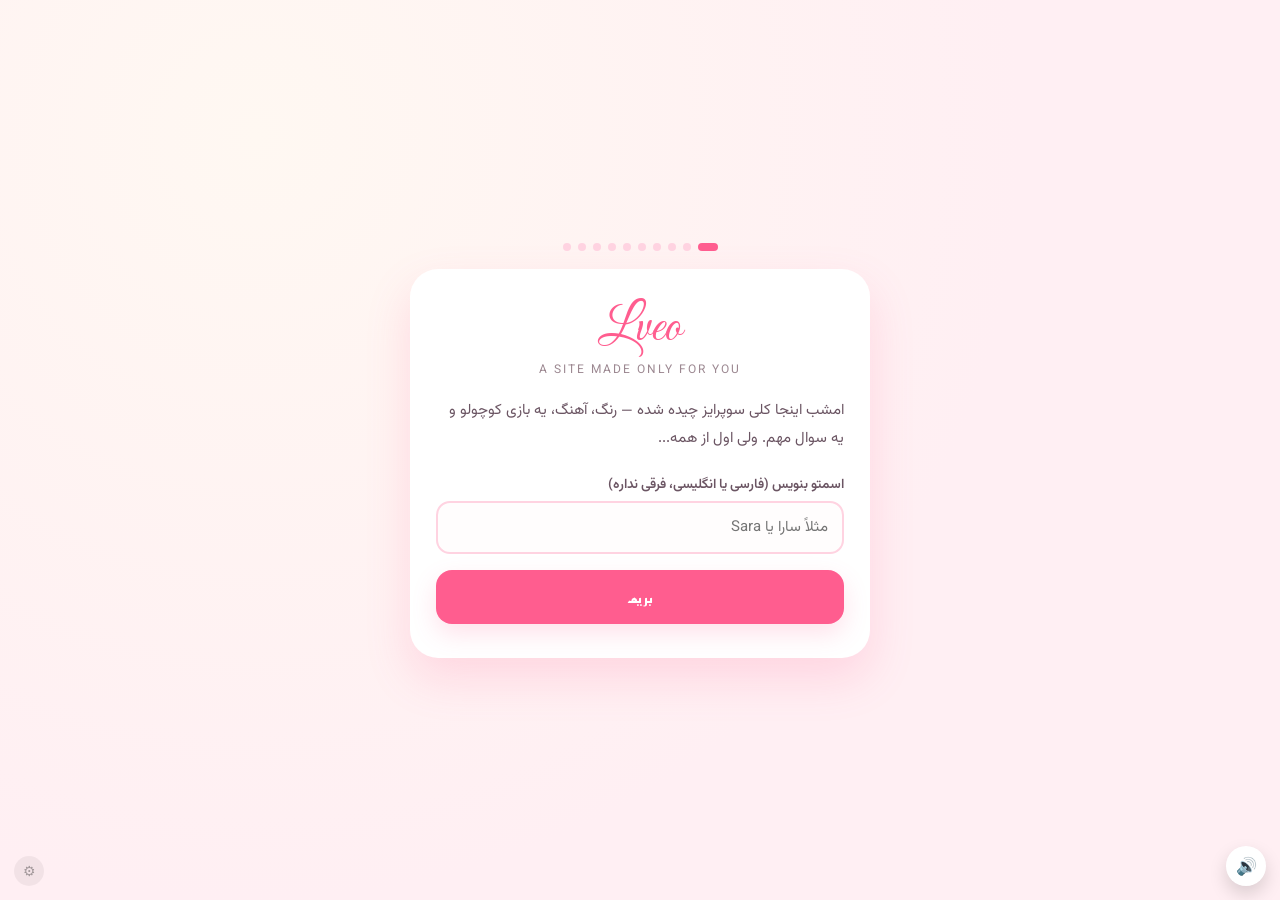
==== index.html @ 877ed207 "init" ====
<!DOCTYPE html>
<html lang="fa" dir="rtl">
<head>
<meta charset="UTF-8">
<meta name="viewport" content="width=device-width, initial-scale=1.0, maximum-scale=1">
<title>Lveo — یه چیزی برات دارم</title>
<link rel="stylesheet" href="fonts/fonts.css">
<link rel="stylesheet" href="css/style.css">
<script src="js/Tone.js" onerror="window.__toneFailed = true"></script>
</head>
<body>

<canvas id="confetti"></canvas>

<div id="app">
  <div class="progress" id="progress">
    <span class="dot active" data-i="0"></span>
    <span class="dot" data-i="1"></span>
    <span class="dot" data-i="2"></span>
    <span class="dot" data-i="3"></span>
    <span class="dot" data-i="4"></span>
    <span class="dot" data-i="5"></span>
    <span class="dot" data-i="6"></span>
    <span class="dot" data-i="7"></span>
    <span class="dot" data-i="8"></span>
    <span class="dot" data-i="9"></span>
  </div>

  <div class="card">

    <!-- Stage 0: intro -->
    <section class="stage active" data-stage="0">
      <div class="logo">Lveo</div>
      <div class="logo-sub">a site made only for you</div>

      <div id="introStep1">
        <p class="sub">امشب اینجا کلی سوپرایز چیده شده — رنگ، آهنگ، یه بازی کوچولو و یه سوال مهم. ولی اول از همه...</p>
        <div class="field">
          <label for="herName">اسمتو بنویس (فارسی یا انگلیسی، فرقی نداره)</label>
          <input type="text" id="herName" placeholder="مثلاً سارا یا Sara">
        </div>
        <button class="btn" id="makeUrlBtn">بریم</button>
      </div>

      <div id="introStep2" class="hidden">
        <p class="sub" id="welcomeLine">خوش اومدی! این سایت فقط مال خودته.</p>
        <p class="joke-line" id="introJoke">یه نکته: این سایت مسئولیتی در قبال ضربان قلب شما نمی‌پذیرد 💓</p>
        <button class="joke-btn" id="jokeBtn" type="button">یه شوخی دیگه بگو</button>
        <button class="btn" onclick="goTo(1)">خب بریم که بریم</button>
      </div>
    </section>

    <!-- Stage 1: color -->
    <section class="stage" data-stage="1">
      <span class="emoji-lead">🎨</span>
      <h1>رنگِ موردعلاقت چیه؟</h1>
      <p class="sub">همین که انتخاب کنی، کل این صفحه می‌شه همون رنگ. بی‌مقدمه.</p>
      <div class="swatches" id="swatches"></div>
      <p class="joke-caption" id="colorJoke"></p>
      <div class="custom-color-row">
        <input type="color" id="customColor" value="#FF5D8F">
        <label for="customColor">یا یه رنگ دیگه انتخاب کن</label>
      </div>
    </section>

    <!-- Stage 2: music -->
    <section class="stage" data-stage="2">
      <span class="emoji-lead">🎧</span>
      <h1>حالا سبک موزیکت چیه؟</h1>
      <p class="sub">یه ملودی کوچولو از همون سبک، همین‌جا واست می‌سازم و پلی می‌کنم.</p>
      <div class="genre-grid" id="genres"></div>
      <div class="now-playing muted" id="nowPlaying">
        <div class="bars"><span></span><span></span><span></span><span></span></div>
        <span id="nowPlayingText">یه سبک انتخاب کن تا پلی بشه</span>
      </div>
      <p class="lyric-box" id="lyricBox"></p>
      <p class="joke-caption" id="genreJoke"></p>
      <button class="btn" onclick="goTo(3)">قشنگ بود، بعدی</button>
    </section>

    <!-- Stage 3: yes/no checkpoint -->
    <section class="stage" data-stage="3">
      <span class="emoji-lead">🤔</span>
      <h1>تا اینجا خوشت اومده؟</h1>
      <p class="sub">فقط با صداقت جواب بده...</p>
      <div class="yn-row">
        <button class="btn yn-yes" id="ynYes">آره 😍</button>
        <button class="yn-no" id="ynNo">نه</button>
      </div>
    </section>

    <!-- Stage 4: confession -->
    <section class="stage" data-stage="4">
      <span class="emoji-lead beat">💌</span>
      <div class="scratch-wrap" id="scratchWrap">
        <div class="confess-lines">
          <p>راستش این سایت بهونه بود.</p>
          <p>می‌خواستم یه‌جوری بهت بگم که از وقتی دیدمت، حواسم پرته —</p>
          <p>دقیقاً به همون اندازه که این صفحه الان رنگ و آهنگِ تو رو گرفته.</p>
          <p>خلاصه‌ش کنم: از تو خوشم اومده. زیاد. 😊</p>
        </div>
        <canvas class="scratch-canvas" id="scratchCanvas"></canvas>
      </div>
      <p class="joke-line">ترسناک نیست، فقط یه اعتراف با ساندترک بود 🎬</p>
      <button class="btn" onclick="tryLeaveConfession()">یه سوپرایز کوچولو قبل از ادامه 🎮</button>
    </section>

    <!-- Stage 5: game choice -->
    <section class="stage" data-stage="5">
      <span class="emoji-lead">🎮</span>
      <h1>یه بازی کوچولو قبل از ادامه</h1>
      <p class="sub">کدومو دوست داری؟</p>
      <button class="btn choice-btn preview-btn" id="btnPickGame1">
        <canvas class="choice-preview" id="previewGame1" width="300" height="70"></canvas>
        <span class="choice-btn-label">دزدین قلب 🗡️ — بازی یک</span>
      </button>
      <button class="btn choice-btn preview-btn" id="btnPickGame2">
        <canvas class="choice-preview" id="previewGame2" width="300" height="70"></canvas>
        <span class="choice-btn-label">شکار قلب 🏹 — بازی دو</span>
      </button>
    </section>

    <!-- Stage 6: mini game 1 (platformer) -->
    <section class="stage" data-stage="6">
      <span class="emoji-lead">🎮</span>
      <h1>برو قلبمو بگیر</h1>
      <p class="sub">با دکمه‌ها حرکت کن، از موانع رد شو، سه‌تا جون داری.</p>
      <div class="game-hearts" id="gameLives">❤️❤️❤️</div>
      <canvas id="gameCanvas" width="600" height="260"></canvas>
      <div class="game-controls">
        <button class="game-btn" id="btnLeft">◀</button>
        <button class="game-btn" id="btnJump">بپر</button>
        <button class="game-btn" id="btnRight">▶</button>
      </div>
      <button class="btn ghost" id="btnSkipGame">بعداً بازی می‌کنم</button>
    </section>

    <!-- Stage 7: mini game 2 (archery) -->
    <section class="stage" data-stage="7">
      <span class="emoji-lead">🏹</span>
      <h1>شکار قلب</h1>
      <p class="sub">بکش عقب، نشونه بگیر، از لای دیوار رد کن بزن به قلب. ۵ تیر داری.</p>
      <div class="game-hearts" id="archeryShots">🏹🏹🏹🏹🏹</div>
      <canvas id="archeryCanvas" width="600" height="260"></canvas>
      <button class="btn ghost" id="btnSkipGame2">بعداً بازی می‌کنم</button>
    </section>

    <!-- Stage 8: date planning -->
    <section class="stage" data-stage="8">
      <span class="emoji-lead">📅</span>
      <h1>بریم یه قرار بذاریم؟</h1>
      <p class="sub">دوست داری کجا باشه، کِی باشه — خودت انتخاب کن، من پایه‌ام.</p>
      <div class="field" id="activityField">
        <label>چی بخوریم؟</label>
        <div class="chip-row" id="activityChips"></div>
      </div>
      <div class="field" id="placeField">
        <label>کجا بریم؟</label>
        <div class="chip-row" id="placeChips"></div>
      </div>
      <div class="field" id="flowerField">
        <label>چه نوع گلی دوست داری؟</label>
        <div class="chip-row" id="flowerChips"></div>
      </div>
      <div class="field" id="dateField">
        <label>تاریخ (شمسی)</label>
        <div class="date-row">
          <select id="dayInput"></select>
          <select id="monthInput"></select>
          <select id="yearInput"></select>
        </div>
      </div>
      <div class="field" id="timeField">
        <label>ساعت (۲۴ ساعته)</label>
        <div class="date-row time-row">
          <select id="hourInput"></select>
          <span class="time-colon">:</span>
          <select id="minuteInput"></select>
        </div>
      </div>
      <div class="field">
        <label for="noteInput">یه چیزی بگو (اختیاری)</label>
        <textarea id="noteInput" placeholder="مثلاً: فقط دیر نکن 😅"></textarea>
      </div>
      <button class="btn" onclick="submitDate()">بفرستش</button>
    </section>

    <!-- Stage 9: done -->
    <section class="stage" data-stage="9">
      <div class="done-emoji beat">🎉</div>
      <h1 class="done-title" id="doneTitle">مبارکه</h1>
      <p class="sub done-sub">قرار رو یادداشت کردم. به‌زودی می‌بینمت 😘</p>
      <p class="countdown" id="countdownDisplay"></p>
      <p class="joke-line" id="finalJoke"></p>

      <div class="social-row">
        <div class="social-item">
          <svg class="social-icon" viewBox="0 0 24 24" fill="none"><path d="M21 4L2.5 11.5l6 2 2 6.5 3-4 4.5 3.5L21 4Z" stroke="#229ED9" stroke-width="1.6" stroke-linejoin="round" fill="#e8f6fc"/></svg>
          <span>تلگرام: <span id="telId"></span></span>
        </div>
        <div class="social-item">
          <svg class="social-icon" viewBox="0 0 24 24" fill="none"><rect x="3" y="3" width="18" height="18" rx="5" stroke="#E1306C" stroke-width="1.6" fill="#fdeaf1"/><circle cx="12" cy="12" r="4" stroke="#E1306C" stroke-width="1.6"/><circle cx="17.2" cy="6.8" r="1.1" fill="#E1306C"/></svg>
          <span>اینستا: <span id="instaId"></span></span>
        </div>
      </div>

      <div id="contactAsk">
        <button class="btn" id="showContactFieldBtn">اگه توام تمایل داری آیدی یا شماره بدی کلیک کن 😅</button>
      </div>
      <div id="contactForm" class="hidden">
        <div class="field">
          <label for="contactInput">آیدی تلگرامت یا شماره‌ت</label>
          <input type="text" id="contactInput" placeholder="مثلاً @username یا 0912...">
        </div>
        <button class="btn" id="sendContactBtn">ارسال</button>
      </div>
    </section>

  </div>
</div>

<button class="admin-gear" id="adminGear" title="">⚙</button>
<button class="mute-btn" id="muteBtn" title="">🔊</button>
<div class="admin-modal hidden" id="pinModal">
  <div class="admin-box pin-box">
    <h2>رمز عبور</h2>
    <p class="empty-note pin-note">۴ رقم رمز رو وارد کن</p>
    <div class="pin-row">
      <input type="tel" inputmode="numeric" maxlength="1" class="pin-digit" id="pin1">
      <input type="tel" inputmode="numeric" maxlength="1" class="pin-digit" id="pin2">
      <input type="tel" inputmode="numeric" maxlength="1" class="pin-digit" id="pin3">
      <input type="tel" inputmode="numeric" maxlength="1" class="pin-digit" id="pin4">
    </div>
    <button class="btn" id="pinSubmitBtn">تایید</button>
    <button class="btn ghost admin-close" id="pinCancelBtn">انصراف</button>
  </div>
</div>
<div class="admin-modal hidden" id="adminModal">
  <div class="admin-box">
    <div class="admin-section-head">
      <h2>جواب‌هایی که ثبت شده</h2>
      <button class="btn-delete-all" id="deleteAllResponsesBtn">حذف همه</button>
    </div>
    <div id="adminList"></div>
    <div class="admin-section-head">
      <h2>آیدی/شماره‌هایی که فرستاده</h2>
      <button class="btn-delete-all" id="deleteAllContactsBtn">حذف همه</button>
    </div>
    <div id="adminContactList"></div>
    <button class="btn admin-close" onclick="closeAdmin()">بستن</button>
  </div>
</div>

<div class="win-overlay hidden" id="winOverlay">
  <div class="win-box">
    <div id="winGraphicSlot"></div>
    <p class="win-text" id="winTextEl">میدونستی الان قلب منو دزدیدی؟ 💘</p>
    <button class="btn" id="winContinueBtn">باشه، ادامه بده</button>
    <div id="winActions" class="hidden">
      <button class="btn" id="winReplayBtn">برو به صفحه‌ی بازی‌ها</button>
      <button class="btn ghost" id="winNextBtn">بریم واسه سوپرایز بعدی</button>
    </div>
  </div>
</div>


<script>
const TEL_ID = "vmozi";
const INSTA_ID = "mahdimoozi";
document.getElementById('telId').textContent = TEL_ID;
document.getElementById('instaId').textContent = INSTA_ID;

/* ---------------- stage navigation ---------------- */
const stages = document.querySelectorAll('.stage');
const dots = document.querySelectorAll('.dot');
let current = 0;

function goTo(n){
  if(current === 5 && n !== 5) stopPreviews();
  if(current === 6 && n !== 6) stopGameLoop();
  if(current === 7 && n !== 7) stopArcheryLoop();
  stages[current].classList.remove('active');
  dots[current].classList.add('done');
  dots[current].classList.remove('active');
  current = n;
  stages[current].classList.add('active');
  dots[current].classList.add('active');
  if(n === 4){ setupScratchCard(); }
  if(n === 5){ startPreviews(); }
  if(n === 6){ ensureGameInit(); resetGame(); startGameLoop(); }
  if(n === 7){ ensureArcheryInit(); resetArchery(); startArcheryLoop(); }
}

/* ---------------- toast ---------------- */
function vibrate(pattern){
  try{ if(navigator.vibrate) navigator.vibrate(pattern); } catch(e){}
}
function markInvalid(fieldId){
  const el = document.getElementById(fieldId);
  if(el) el.classList.add('invalid');
}
function clearInvalid(fieldId){
  const el = document.getElementById(fieldId);
  if(el) el.classList.remove('invalid');
}
function tryLeaveConfession(){
  if(scratchDone || scratchWarned){
    goTo(5);
    return;
  }
  scratchWarned = true;
  vibrate([40]);
  markInvalid('scratchWrap');
  showToast('اون قسمت رو بخراش، مطمئنم پشیمون نمی‌شی 😏');
}

/* ---------------- scratch-to-reveal confession ---------------- */
let scratchDone = false;
let scratchWarned = false;
function setupScratchCard(){
  scratchDone = false;
  scratchWarned = false;
  clearInvalid('scratchWrap');
  const oldCanvas = document.getElementById('scratchCanvas');
  const canvas = oldCanvas.cloneNode(false);
  canvas.id = 'scratchCanvas';
  oldCanvas.parentNode.replaceChild(canvas, oldCanvas);
  canvas.classList.remove('faded');

  const wrap = document.getElementById('scratchWrap');
  const rect = wrap.getBoundingClientRect();
  const dpr = window.devicePixelRatio || 1;
  const w = rect.width, h = rect.height;
  canvas.width = w * dpr;
  canvas.height = h * dpr;
  canvas.style.width = w + 'px';
  canvas.style.height = h + 'px';

  const ctx = canvas.getContext('2d');
  ctx.scale(dpr, dpr);

  const accent = getComputedStyle(document.documentElement).getPropertyValue('--accent').trim() || '#FF5D8F';
  const accent2 = getComputedStyle(document.documentElement).getPropertyValue('--accent2').trim() || '#FFC145';
  const grad = ctx.createLinearGradient(0, 0, w, h);
  grad.addColorStop(0, accent);
  grad.addColorStop(1, accent2);
  ctx.fillStyle = grad;
  ctx.fillRect(0, 0, w, h);

  ctx.globalAlpha = 0.16;
  ctx.font = '18px sans-serif';
  for(let i=0; i<12; i++){
    ctx.fillText('💗', Math.random()*w, Math.random()*h);
  }
  ctx.globalAlpha = 1;

  ctx.fillStyle = '#fff';
  ctx.textAlign = 'center';
  ctx.font = 'bold 15px Vazirmatn, sans-serif';
  ctx.fillText('با انگشتت بکش رو صفحه 👆', w/2, h/2 - 6);
  ctx.font = '13px Vazirmatn, sans-serif';
  ctx.fillText('یه چیزی زیرشه...', w/2, h/2 + 16);

  let drawing = false;
  let moveCount = 0;

  const getPos = (e)=>{
    const r = canvas.getBoundingClientRect();
    const clientX = e.touches ? e.touches[0].clientX : e.clientX;
    const clientY = e.touches ? e.touches[0].clientY : e.clientY;
    return { x: clientX - r.left, y: clientY - r.top };
  };
  const erase = (x, y)=>{
    ctx.globalCompositeOperation = 'destination-out';
    ctx.beginPath();
    ctx.arc(x, y, 22, 0, Math.PI*2);
    ctx.fill();
    ctx.globalCompositeOperation = 'source-over';
  };
  const revealAll = ()=>{
    if(scratchDone) return;
    scratchDone = true;
    clearInvalid('scratchWrap');
    canvas.classList.add('faded');
    vibrate([80,40,80]);
  };
  const checkProgress = ()=>{
    if(scratchDone) return;
    moveCount++;
    if(moveCount % 6 !== 0) return;
    try{
      const data = ctx.getImageData(0, 0, canvas.width, canvas.height).data;
      let cleared = 0, total = 0;
      for(let i=3; i<data.length; i += 4*25){
        total++;
        if(data[i] < 20) cleared++;
      }
      if(total > 0 && cleared/total > 0.4) revealAll();
    } catch(e){}
  };
  const down = (e)=>{ e.preventDefault(); drawing = true; const p = getPos(e); erase(p.x, p.y); checkProgress(); };
  const move = (e)=>{ if(!drawing) return; e.preventDefault(); const p = getPos(e); erase(p.x, p.y); checkProgress(); };
  const up = ()=>{ drawing = false; };

  canvas.addEventListener('mousedown', down);
  canvas.addEventListener('mousemove', move);
  window.addEventListener('mouseup', up);
  canvas.addEventListener('touchstart', down, {passive:false});
  canvas.addEventListener('touchmove', move, {passive:false});
  canvas.addEventListener('touchend', up);
}

function showToast(msg, duration=4200){
  const el = document.createElement('div');
  el.className = 'toast show';
  el.textContent = msg;
  document.body.appendChild(el);
  setTimeout(()=>{
    el.classList.remove('show');
    el.classList.add('hide');
    setTimeout(()=> el.remove(), 450);
  }, duration);
}

/* ---------------- confetti ---------------- */
const canvas = document.getElementById('confetti');
const ctx = canvas.getContext('2d');
function resizeCanvas(){ canvas.width = innerWidth; canvas.height = innerHeight; }
resizeCanvas();
addEventListener('resize', resizeCanvas);

function burstConfetti(hex){
  const particles = [];
  const colors = [hex, '#FFC145', '#ffffff'];
  for(let i=0;i<60;i++){
    particles.push({
      x: innerWidth/2, y: innerHeight*0.35,
      vx: (Math.random()-0.5)*11, vy: Math.random()*-9 - 2,
      size: Math.random()*6+3, color: colors[Math.floor(Math.random()*colors.length)],
      rot: Math.random()*360, vr: (Math.random()-0.5)*10, life: 0
    });
  }
  function frame(){
    ctx.clearRect(0,0,canvas.width,canvas.height);
    let alive = false;
    particles.forEach(p=>{
      p.vy += 0.28; p.x += p.vx; p.y += p.vy; p.rot += p.vr; p.life++;
      if(p.life < 90){
        alive = true;
        ctx.save(); ctx.translate(p.x, p.y); ctx.rotate(p.rot*Math.PI/180);
        ctx.fillStyle = p.color; ctx.fillRect(-p.size/2, -p.size/2, p.size, p.size*0.6);
        ctx.restore();
      }
    });
    if(alive) requestAnimationFrame(frame);
    else ctx.clearRect(0,0,canvas.width,canvas.height);
  }
  frame();
}
function burstHeartConfetti(hex){
  const particles = [];
  const colors = [hex, '#FFC145', '#ffffff', '#FF8FAF'];
  for(let i=0;i<55;i++){
    particles.push({
      x: innerWidth/2, y: innerHeight*0.32,
      vx: (Math.random()-0.5)*10, vy: Math.random()*-9 - 3,
      scale: Math.random()*0.7+0.5, color: colors[Math.floor(Math.random()*colors.length)],
      rot: Math.random()*360, vr: (Math.random()-0.5)*9, life: 0
    });
  }
  function frame(){
    ctx.clearRect(0,0,canvas.width,canvas.height);
    let alive = false;
    particles.forEach(p=>{
      p.vy += 0.26; p.x += p.vx; p.y += p.vy; p.rot += p.vr; p.life++;
      if(p.life < 110){
        alive = true;
        ctx.save();
        ctx.translate(p.x, p.y);
        ctx.rotate(p.rot*Math.PI/180);
        ctx.scale(p.scale, p.scale);
        ctx.fillStyle = p.color;
        ctx.beginPath();
        ctx.moveTo(0, -3);
        ctx.bezierCurveTo(-2, -8, -9, -6, -9, -1);
        ctx.bezierCurveTo(-9, 4, -3, 7, 0, 12);
        ctx.bezierCurveTo(3, 7, 9, 4, 9, -1);
        ctx.bezierCurveTo(9, -6, 2, -8, 0, -3);
        ctx.fill();
        ctx.restore();
      }
    });
    if(alive) requestAnimationFrame(frame);
    else ctx.clearRect(0,0,canvas.width,canvas.height);
  }
  frame();
}

/* ---------------- floating hearts ambiance ---------------- */
const heartEmojis = ['💕','💗','💖','❤️','💘'];
function spawnHeart(){
  const h = document.createElement('span');
  h.className = 'floating-heart';
  h.textContent = heartEmojis[Math.floor(Math.random()*heartEmojis.length)];
  h.style.left = Math.random()*100 + 'vw';
  h.style.setProperty('--drift', (Math.random()*80-40)+'px');
  h.style.fontSize = (14 + Math.random()*16) + 'px';
  const duration = 6 + Math.random()*5;
  h.style.animationDuration = duration + 's';
  document.body.appendChild(h);
  setTimeout(()=> h.remove(), duration*1000 + 200);
}
setInterval(spawnHeart, 900);
for(let i=0;i<3;i++) setTimeout(spawnHeart, i*300);

/* ---------------- name -> personalized welcome ---------------- */
let herName = '';
document.getElementById('makeUrlBtn').addEventListener('click', ()=>{
  const raw = document.getElementById('herName').value.trim();
  const welcomeLine = document.getElementById('welcomeLine');
  if(raw){
    herName = raw;
    welcomeLine.textContent = `خوش اومدی، ${raw}! این سایت فقط مال خودته 💕`;
  } else {
    herName = 'شما';
    welcomeLine.textContent = 'خوش اومدی! این سایت فقط مال خودته 💕';
    showToast('درسته اسمتو نمی‌گی، ولی من که بالاخره اسمتو می‌فهمم 😏');
  }
  document.getElementById('introStep1').classList.add('hidden');
  document.getElementById('introStep2').classList.remove('hidden');
  burstConfetti('#FF5D8F');
});

/* ---------------- jokes ---------------- */
const introJokes = [
  'یه نکته: این سایت مسئولیتی در قبال ضربان قلب شما نمی‌پذیرد 💓',
  'طبق آخرین آمار، ۱۰۰٪ کسایی که تا اینجا اومدن، کنجکاو شدن. خودتم که می‌دونی.',
  'این صفحه از نظر علمی هیچ ربطی به علم نداره، فقط دلش می‌خواست خودشو لوس کنه.',
  'قبل از ادامه: لطفاً موبایلتون رو محکم بگیرید، ممکنه یهو ذوق کنید.',
  'این سایت با عشق، کافئین، و کمی اضطراب ساخته شده.',
  'هشدار: ممکنه بعد از این صفحه یه‌کم بیشتر از قبل بهم فکر کنی.',
  'طراح این سایت قسم خورده که فقط یه‌بار تو عمرش این‌قدر روی یه پروژه وقت گذاشته.',
  'اگه از این سایت خوشت نیاد، رسماً باید رو سلیقه‌ت شک کنم 😄',
  'این صفحه ضدآب نیست، پس لطفاً حین دوش گرفتن باز نکن.',
  'یه اسرار کوچیک: این سایت رو حداقل ۵ بار از اول ساختم تا خوب بشه.'
];
let jokeIdx = 0;
const jokeBtn = document.getElementById('jokeBtn');
const introJokeEl = document.getElementById('introJoke');
if(jokeBtn){
  jokeBtn.addEventListener('click', ()=>{
    jokeIdx = (jokeIdx+1) % introJokes.length;
    introJokeEl.textContent = introJokes[jokeIdx];
  });
}

const colorJokes = {
  '#FF5D8F': 'صورتی؟ حدس می‌زنم فیلم‌های عاشقانه رو با پاپ‌کورن اضافه می‌بینی 🍿',
  '#8E5CF7': 'بنفش انتخاب کردی، یعنی هم رمانتیکی هم یه‌کم مرموز. ترکیب خطرناکیه.',
  '#3EB4E8': 'آبی یعنی آرومی... ظاهراً. من که هنوز مطمئن نیستم.',
  '#38C97E': 'سبز؟ باشه، ولی چراغ سبز نشون دادنت رو جدی می‌گیرم‌ها 😏',
  '#FF9F43': 'نارنجی یعنی پرانرژی. آماده باش، منم همون‌قدر پرانرژی جواب می‌دم.',
  '#FFD93D': 'زرد یعنی شاد. یا یعنی امروز صبح قهوه‌ت رو خوردی. یکی از این دوتا.',
  '#2FBFAE': 'فیروزه‌ای، انتخاب باکلاس. خودمم غافلگیر شدم.',
  '#FF6B6B': 'قرمز؟ رک بگم، منم دقیقاً همین حسو دارم الان.'
};
function showColorJoke(hex){
  const el = document.getElementById('colorJoke');
  el.textContent = colorJokes[hex] || 'رنگ باکلاسی انتخاب کردی، تبریک می‌گم به ذوقت.';
  el.classList.remove('show'); void el.offsetWidth; el.classList.add('show');
}

const genreJokes = {
  pop: 'پاپ؟ حدس می‌زنم تو ماشین بلند بلند می‌خونی، حتی اگه صدات نره رو استریو.',
  rap: 'رپ فارسی. امیدوارم قافیه‌هات به اندازه‌ی دلبریت خفن نباشه، وگرنه شکست می‌خورم.',
  sonati: 'سنتی؟ سلیقه‌ی نابیه. من همینجا کلاه از سرم برمی‌دارم (اگه کلاه داشتم).',
  rock: 'راک؟ باشه ولی این ریتم کوچولو رو با یه گیتار واقعی اشتباه نگیر، هنوز اونجاها نرسیدیم.',
  lofi: 'لوفای یعنی آدم آرومی هستی که گاهی تو فکر فرو می‌ری. دقیقاً مثل الان که داری به من فکر می‌کنی.',
  sad: 'غمگین انتخاب کردی وسط یه صفحه‌ی عاشقونه؟ جسارتته، ولی قبوله.'
};
function showGenreJoke(id){
  const el = document.getElementById('genreJoke');
  el.textContent = genreJokes[id] || 'سلیقه‌ی جالبی داری تو موسیقی.';
  el.classList.remove('show'); void el.offsetWidth; el.classList.add('show');
}

const finalJokes = [
  'اگه دیر کنی، طبق قانون همین سایت باید یه بستنی جبران بدی 🍦',
  'یادت باشه لبخند بزنی، وگرنه الگوریتم دلم بهم می‌ریزه.',
  'این قرار رسمی تو تقویم دلِ من ثبت شد. غیرقابل کنسله (شوخی کردم، زنگ بزن هماهنگ کنیم).',
  'حالا که تا اینجا اومدی، رسماً نمی‌تونی بگی زیادی رومانتیک نبودم.'
];

/* ---------------- yes/no checkpoint ---------------- */
const noGuiltLines = [
  'واقعا خوشت نیومد؟ من کلی زحمت کشیدم واسه تو، دلت میاد؟ 🥺',
  'یه‌بار دیگه فکر کن... واقعاً همینو می‌خوای بگی؟',
  'باشه بابا، ولی بدون این دکمه هر بار یه‌کم کوچیک‌تر می‌شه ها 😅',
  'اوکی، ثبت شد که سنگدلی. ولی بازم می‌پرسم.',
  'یعنی هیچی از این صفحه خوشت نیومد؟ حتی قلب‌های شناور؟',
  'دارم بهت فرصت دوباره می‌دم، جبران کن 😌',
  'جدی؟ حتی اون آهنگی که برات ساختم هم خوشت نیومد؟',
  'باشه ولی یادت باشه این دکمه داره جلوی چشمت آب می‌شه 🫠',
  'حس می‌کنم دارم با یه منتقد حرفه‌ای طرفم 🧐',
  'یکم سخت‌گیری نیست؟ من که از خودم راضی بودم.',
  'اوکی رکورد زدی، هیچ‌کس تا حالا این‌قدر رو دکمه‌ی نه نزده بود.',
  'لطفاً یه چیزی بگو که دلم آروم بگیره 😔',
  'باشه، ولی می‌دونی که آخرش «آره» رو می‌زنی، نه؟ 😏',
  'این دکمه داره از ترس کوچیک می‌شه، رحم کن بهش.'
];
let noLinesBag = [];
function nextNoLine(){
  if(noLinesBag.length === 0) noLinesBag = [...noGuiltLines].sort(()=> Math.random()-0.5);
  return noLinesBag.pop();
}
let noCount = 0;
const ynNoBtn = document.getElementById('ynNo');
const ynYesBtn = document.getElementById('ynYes');
ynNoBtn.addEventListener('click', ()=>{
  noCount++;
  const scale = Math.max(0.35, 1 - noCount*0.13);
  ynNoBtn.style.transform = `scale(${scale})`;
  ynNoBtn.style.padding = `${Math.max(6, 15 - noCount*1.5)}px ${Math.max(8, 22 - noCount*2)}px`;
  ynNoBtn.style.fontSize = `${Math.max(10, 16 - noCount)}px`;
  showToast(nextNoLine());
});
ynYesBtn.addEventListener('click', ()=>{
  vibrate([100]);
  showToast('جونمی جون 😍🎉');
  burstConfetti(getComputedStyle(document.documentElement).getPropertyValue('--accent').trim() || '#FF5D8F');
  setTimeout(()=> goTo(4), 900);
});

/* ---------------- color theming ---------------- */
function hexToHsl(hex){
  let r=parseInt(hex.slice(1,3),16)/255, g=parseInt(hex.slice(3,5),16)/255, b=parseInt(hex.slice(5,7),16)/255;
  const max=Math.max(r,g,b), min=Math.min(r,g,b);
  let h,s,l=(max+min)/2;
  if(max===min){ h=s=0; }
  else{
    const d=max-min;
    s = l>0.5 ? d/(2-max-min) : d/(max+min);
    switch(max){
      case r: h=(g-b)/d+(g<b?6:0); break;
      case g: h=(b-r)/d+2; break;
      case b: h=(r-g)/d+4; break;
    }
    h/=6;
  }
  return [h*360, s*100, l*100];
}
function hsl(h,s,l){ return `hsl(${h} ${s}% ${l}%)`; }

function applyColorTheme(hex){
  const [h,s] = hexToHsl(hex);
  const root = document.documentElement.style;
  root.setProperty('--bg', hsl(h, Math.min(s,70), 93));
  root.setProperty('--bg2', hsl(h, Math.min(s,60), 97));
  root.setProperty('--accent', hsl(h, Math.max(s,55), 58));
  root.setProperty('--accent-soft', hsl(h, Math.min(s,70), 88));
  root.setProperty('--shadow', hsl(h, 70, 60) + '2e');
  root.setProperty('--ring', hsl(h, 70, 60) + '59');
  burstConfetti(hex);
}

const colorOptions = ['#FF5D8F','#8E5CF7','#3EB4E8','#38C97E','#FF9F43','#FFD93D','#2FBFAE','#FF6B6B'];
const swatchWrap = document.getElementById('swatches');
colorOptions.forEach(hex=>{
  const b = document.createElement('button');
  b.className = 'swatch';
  b.style.background = hex;
  b.setAttribute('aria-label', hex);
  b.onclick = ()=>{
    document.querySelectorAll('.swatch').forEach(s=>s.classList.remove('selected'));
    b.classList.add('selected');
    applyColorTheme(hex);
    showColorJoke(hex);
    savedState.color = hex;
    setTimeout(()=>goTo(2), 1400);
  };
  swatchWrap.appendChild(b);
});
document.getElementById('customColor').addEventListener('input', (e)=>{
  applyColorTheme(e.target.value);
  showColorJoke(e.target.value);
  savedState.color = e.target.value;
  setTimeout(()=>goTo(2), 1400);
});

/* ---------------- music generation (with Iranian-flavored scales + shuffle) ---------------- */
const genreMeta = [
  {id:'pop', label:'پاپ'},
  {id:'rap', label:'رپ فارسی'},
  {id:'sonati', label:'سنتی'},
  {id:'rock', label:'راک'},
  {id:'lofi', label:'لوفای / چیل'},
  {id:'sad', label:'غمگین'},
];
const presets = {
  pop: [
    { bpm:120, scale:['D4','Eb4','F4','G4','A4'], pattern:[0,2,3,4,3,2,1,0], caption:'قلبم مثل شهر شلوغه، ولی جاده‌ش فقط سمت تو باز شده' },
    { bpm:128, scale:['C4','D4','Eb4','G4','A4'], pattern:[0,1,3,4,3,1,2,0], caption:'هر روز صبح دلم یه بهونه‌ی جدید واسه فکر کردن به تو پیدا می‌کنه' },
    { bpm:116, scale:['E4','F4','G4','A4','B4'], pattern:[0,2,4,2,3,1,0,2], caption:'اگه قرار بود یه آهنگ باشم، همش درباره‌ی چشمای تو می‌نوشتم' },
  ],
  rap: [
    { bpm:92, scale:['C3','D3','Eb3','F3','G3'], pattern:[0,0,2,0,3,0,2,0], caption:'رپ می‌گم ولی قافیه‌ش عشقه، نه ادعا؛ اسمت افتاده رو زبونم، عادته نه اجبار' },
    { bpm:96, scale:['D3','E3','F3','G3','A3'], pattern:[0,2,0,3,2,0,3,2], caption:'فلوی من تند نیست ولی حرفم رو خطه؛ هرکی بگه بی‌خیالش شو، من رو خطم نیست' },
    { bpm:88, scale:['A2','C3','D3','E3','G3'], pattern:[0,0,3,2,0,3,0,2], caption:'بیت آرومه ولی پیام واضح: از این‌همه آدم، چشمم فقط رو خط توئه' },
  ],
  sonati: [
    { bpm:78, scale:['D4','E4','F4','G4','A4','C5','D5'], pattern:[0,2,4,3,5,3,2,0], caption:'دلم ترانه‌ی سنتی می‌خواد، تا بشینم و از تو بگم مثل قصه‌های قدیم' },
  ],
  rock: [
    { bpm:142, scale:['E3','G3','A3','B3','E4'], pattern:[0,0,2,2,4,3,2,0], caption:'این ریتم تنده، ولی دل من برای دیدنت تندتره' },
  ],
  lofi: [
    { bpm:74, scale:['A3','C4','E4','G4','A4'], pattern:[0,2,1,3,2,4,1,0], caption:'یه شب آروم، یه فنجون چای، و فکر کردن به تو — همینه لوفای زندگیم' },
  ],
  sad: [
    { bpm:58, scale:['A3','C4','D4','E4','G4'], pattern:[0,1,2,1,3,2,1,0], caption:'غمگین نیستم، فقط دلتنگتم، حتی وقتی کنارتم' },
  ],
};
const variantIndex = { pop:0, rap:0, sonati:0, rock:0, lofi:0, sad:0 };

const genreWrap = document.getElementById('genres');
let currentLoop = null;
let toneStarted = false;
let activeGenreId = null;

genreMeta.forEach(g=>{
  const b = document.createElement('button');
  b.className = 'genre-btn';
  b.textContent = g.label;
  b.onclick = async ()=>{
    document.querySelectorAll('.genre-btn').forEach(x=>x.classList.remove('active'));
    b.classList.add('active');
    savedState.genre = g.label;
    activeGenreId = g.id;
    showGenreJoke(g.id);
    await playGenre(g.id, g.label);
  };
  genreWrap.appendChild(b);
});

async function playGenre(id, label, isShuffle){
  const np = document.getElementById('nowPlaying');
  const npText = document.getElementById('nowPlayingText');
  const lyricBox = document.getElementById('lyricBox');
  const variant = presets[id][variantIndex[id]];

  lyricBox.textContent = '« ' + variant.caption + ' »';
  lyricBox.classList.add('show');

  if(window.__toneFailed || typeof Tone === 'undefined'){
    npText.textContent = (isShuffle ? 'باشه، این یکی چطوره؟ ' : '') + `سبک «${label}» انتخاب شد 🎶`;
    np.classList.remove('muted');
    return;
  }
  try{
    if(!toneStarted){ await Tone.start(); toneStarted = true; }
    if(currentLoop){ currentLoop.stop(); currentLoop.dispose(); Tone.Transport.stop(); Tone.Transport.cancel(); }

    Tone.Transport.bpm.value = variant.bpm;
    let synth;
    if(id==='rock'){
      const dist = new Tone.Distortion(0.35).toDestination();
      synth = new Tone.PolySynth(Tone.Synth, { oscillator:{type:'sawtooth'}, envelope:{attack:0.01, decay:0.15, sustain:0.2, release:0.3} }).connect(dist);
    } else if(id==='rap'){
      const filt = new Tone.Filter(900,'lowpass').toDestination();
      synth = new Tone.Synth({ oscillator:{type:'square'}, envelope:{attack:0.005, decay:0.25, sustain:0.05, release:0.2} }).connect(filt);
    } else if(id==='lofi'){
      const chorus = new Tone.Chorus(3, 2.5, 0.4).toDestination().start();
      synth = new Tone.FMSynth({ harmonicity:2, modulationIndex:3, envelope:{attack:0.02, decay:0.3, sustain:0.4, release:0.8} }).connect(chorus);
    } else if(id==='sad'){
      const verb = new Tone.Reverb(2.2).toDestination();
      synth = new Tone.Synth({ oscillator:{type:'sine'}, envelope:{attack:0.05, decay:0.4, sustain:0.3, release:1.2} }).connect(verb);
    } else if(id==='sonati'){
      const verb2 = new Tone.Reverb(1.4).toDestination();
      synth = new Tone.PluckSynth({ attackNoise:0.6, dampening:2800, resonance:0.9 }).connect(verb2);
    } else {
      synth = new Tone.Synth({ oscillator:{type:'triangle'}, envelope:{attack:0.01, decay:0.2, sustain:0.15, release:0.3} }).toDestination();
    }

    let step = 0;
    currentLoop = new Tone.Loop((time)=>{
      const noteIdx = variant.pattern[step % variant.pattern.length];
      const note = variant.scale[noteIdx % variant.scale.length];
      synth.triggerAttackRelease(note, '8n', time);
      step++;
    }, '8n').start(0);

    Tone.Transport.start();
    npText.textContent = (isShuffle ? 'باشه، این یکی چطوره؟ ' : `یه ریتم ${label} برات ساختم... `) + '🎶';
    np.classList.remove('muted');
  } catch(err){
    npText.textContent = `سبک «${label}» انتخاب شد 🎶`;
    np.classList.remove('muted');
  }
}

/* ---------------- mute button (persists across pages) ---------------- */
let musicMuted = false;
document.getElementById('muteBtn').addEventListener('click', ()=>{
  musicMuted = !musicMuted;
  try{ if(typeof Tone !== 'undefined') Tone.Destination.mute = musicMuted; }catch(e){}
  document.getElementById('muteBtn').textContent = musicMuted ? '🔇' : '🔊';
});

/* ---------------- game choice ---------------- */
document.getElementById('btnPickGame1').addEventListener('click', ()=> goTo(6));
document.getElementById('btnPickGame2').addEventListener('click', ()=> goTo(7));

/* ---------------- choice-stage live previews ---------------- */
let previewRAF = null;
function drawPreview1(ctx, w, h, t){
  ctx.clearRect(0,0,w,h);
  const groundY = h*0.78;
  ctx.fillStyle = '#FFB6C9';
  ctx.fillRect(0, groundY, w, h-groundY);
  const cycle = (t % 2200)/2200;
  const obstacleX = w*0.62;
  ctx.fillStyle = '#FF5D5D';
  ctx.beginPath();
  ctx.moveTo(obstacleX-6, groundY); ctx.lineTo(obstacleX, groundY-14); ctx.lineTo(obstacleX+6, groundY);
  ctx.closePath(); ctx.fill();
  const charX = cycle * w;
  let jump = 0;
  if(Math.abs(charX - obstacleX) < 26){
    const local = 1 - Math.abs(charX-obstacleX)/26;
    jump = Math.sin(local*Math.PI) * 20;
  }
  const charY = groundY - 9 - jump;
  ctx.fillStyle = '#FF5D8F';
  ctx.beginPath(); ctx.arc(charX, charY, 6.5, 0, Math.PI*2); ctx.fill();
}
function drawPreview2(ctx, w, h, t){
  ctx.clearRect(0,0,w,h);
  const bowX = w*0.14, bowY = h*0.52;
  const heartX = w*0.82, heartY = h*0.42;
  ctx.strokeStyle = '#FF5D8F'; ctx.lineWidth = 3;
  ctx.beginPath(); ctx.arc(bowX, bowY, 9, -1.3, 1.3); ctx.stroke();
  ctx.fillStyle = '#FF3D68';
  ctx.beginPath(); ctx.arc(heartX-3, heartY, 4, 0, Math.PI*2); ctx.arc(heartX+3, heartY, 4, 0, Math.PI*2); ctx.fill();
  ctx.beginPath(); ctx.moveTo(heartX-7, heartY+2); ctx.lineTo(heartX, heartY+10); ctx.lineTo(heartX+7, heartY+2); ctx.fill();
  const cycle = (t % 1600)/1600;
  if(cycle < 0.85){
    const arrowX = bowX + (cycle/0.85)*(heartX-bowX);
    ctx.strokeStyle = '#5A3825'; ctx.lineWidth = 2;
    ctx.beginPath(); ctx.moveTo(arrowX-8, bowY); ctx.lineTo(arrowX, bowY); ctx.stroke();
  }
}
function startPreviews(){
  const c1 = document.getElementById('previewGame1');
  const c2 = document.getElementById('previewGame2');
  if(!c1 || !c2) return;
  const ctx1 = c1.getContext('2d');
  const ctx2 = c2.getContext('2d');
  function loop(t){
    drawPreview1(ctx1, c1.width, c1.height, t);
    drawPreview2(ctx2, c2.width, c2.height, t);
    previewRAF = requestAnimationFrame(loop);
  }
  previewRAF = requestAnimationFrame(loop);
}
function stopPreviews(){ if(previewRAF) cancelAnimationFrame(previewRAF); previewRAF = null; }

/* ---------------- activity + place chips ---------------- */
const activities = ['پیتزا 🍕','کباب 🍢','فست‌فود 🍔','غذای ایرانی 🍚','سوشی 🍣','دسر و کیک 🍰'];
const chipWrap = document.getElementById('activityChips');
let selectedActivity = null;
activities.forEach(a=>{
  const c = document.createElement('button');
  c.className = 'chip';
  c.textContent = a;
  c.onclick = ()=>{
    document.querySelectorAll('#activityChips .chip').forEach(x=>x.classList.remove('active'));
    c.classList.add('active');
    selectedActivity = a;
    clearInvalid('activityField');
  };
  chipWrap.appendChild(c);
});

const places = ['کافی‌شاپ ☕','پارک 🌳','کنار دریا/رودخونه 🌊','مرکز خرید 🛍️','یه جای دنج و خلوت 🌙','هرجا تو بگی 💫'];
const placeChipWrap = document.getElementById('placeChips');
let selectedPlace = null;
places.forEach(p=>{
  const c = document.createElement('button');
  c.className = 'chip';
  c.textContent = p;
  c.onclick = ()=>{
    document.querySelectorAll('#placeChips .chip').forEach(x=>x.classList.remove('active'));
    c.classList.add('active');
    selectedPlace = p;
    clearInvalid('placeField');
  };
  placeChipWrap.appendChild(c);
});

const flowers = ['رز 🌹','لاله 🌷','آفتابگردون 🌻','یاس 🤍','ارکیده 🌺','داوودی 🌼'];
const flowerChipWrap = document.getElementById('flowerChips');
let selectedFlower = null;
flowers.forEach(f=>{
  const c = document.createElement('button');
  c.className = 'chip';
  c.textContent = f;
  c.onclick = ()=>{
    document.querySelectorAll('#flowerChips .chip').forEach(x=>x.classList.remove('active'));
    c.classList.add('active');
    selectedFlower = f;
    clearInvalid('flowerField');
  };
  flowerChipWrap.appendChild(c);
});

/* ---------------- state + storage ---------------- */
const savedState = { color:null, genre:null };

/* ---------------- Jalali date + 24h time selects ---------------- */
const jalaliMonths = ['فروردین','اردیبهشت','خرداد','تیر','مرداد','شهریور','مهر','آبان','آذر','دی','بهمن','اسفند'];
function populateDateTimeSelects(){
  const daySel = document.getElementById('dayInput');
  const monthSel = document.getElementById('monthInput');
  const yearSel = document.getElementById('yearInput');
  const hourSel = document.getElementById('hourInput');
  const minuteSel = document.getElementById('minuteInput');

  const addPlaceholder = (sel, label)=>{
    const o = document.createElement('option');
    o.value = ''; o.textContent = label; o.disabled = true; o.selected = true;
    sel.appendChild(o);
  };
  addPlaceholder(daySel, 'روز');
  addPlaceholder(monthSel, 'ماه');
  addPlaceholder(yearSel, 'سال');
  addPlaceholder(hourSel, 'ساعت');
  addPlaceholder(minuteSel, 'دقیقه');

  for(let d=1; d<=31; d++){
    const o = document.createElement('option');
    o.value = d; o.textContent = d;
    daySel.appendChild(o);
  }
  jalaliMonths.forEach(m=>{
    const o = document.createElement('option');
    o.value = m; o.textContent = m;
    monthSel.appendChild(o);
  });
  for(let y=1404; y<=1407; y++){
    const o = document.createElement('option');
    o.value = y; o.textContent = y;
    yearSel.appendChild(o);
  }
  for(let h=0; h<24; h++){
    const o = document.createElement('option');
    const v = String(h).padStart(2,'0');
    o.value = v; o.textContent = v;
    hourSel.appendChild(o);
  }
  for(let m=0; m<60; m+=5){
    const o = document.createElement('option');
    const v = String(m).padStart(2,'0');
    o.value = v; o.textContent = v;
    minuteSel.appendChild(o);
  }
}
populateDateTimeSelects();
['dayInput','monthInput','yearInput'].forEach(id=>{
  document.getElementById(id).addEventListener('change', ()=> clearInvalid('dateField'));
});
['hourInput','minuteInput'].forEach(id=>{
  document.getElementById(id).addEventListener('change', ()=> clearInvalid('timeField'));
});

/* ---------------- Jalali -> Gregorian conversion (for countdown) ---------------- */
const JalaliConv = (function(){
  function div(a,b){ return ~~(a/b); }
  function mod(a,b){ return a - ~~(a/b)*b; }
  function jalCal(jy){
    const breaks=[-61,9,38,199,426,686,756,818,1111,1181,1210,1635,2060,2097,2192,2262,2324,2394,2456,3178];
    const bl=breaks.length; let gy=jy+621, leapJ=-14, jp=breaks[0], jm=0, jump=0, n;
    for(let i=1;i<bl;i++){ jm=breaks[i]; jump=jm-jp; if(jy<jm) break; leapJ=leapJ+div(jump,33)*8+div(mod(jump,33),4); jp=jm; }
    n=jy-jp;
    leapJ=leapJ+div(n,33)*8+div(mod(n,33)+3,4);
    if(mod(jump,33)===4 && jump-n===4) leapJ+=1;
    const leapG=div(gy,4)-div((div(gy,100)+1)*3,4)-150;
    const march=20+leapJ-leapG;
    return { gy: gy, march: march };
  }
  function g2d(gy,gm,gd){
    let d = div((gy+div(gm-8,6)+100100)*1461,4) + div(153*mod(gm+9,12)+2,5) + gd - 34840408;
    d = d - div(div(gy+100100+div(gm-8,6),100)*3,4) + 752;
    return d;
  }
  function j2d(jy,jm,jd){
    const r=jalCal(jy);
    return g2d(r.gy,3,r.march) + (jm-1)*31 - div(jm,7)*(jm-7) + jd - 1;
  }
  function d2g(jdn){
    let j=4*jdn+139361631;
    j=j+div(div(4*jdn+183187720,146097)*3,4)*4-3908;
    const i=div(mod(j,1461),4)*5+308;
    const gd=div(mod(i,153),5)+1;
    const gm=mod(div(i,153),12)+1;
    const gy=div(j,1461)-100100+div(8-gm,6);
    return {gy:gy, gm:gm, gd:gd};
  }
  return { toGregorian: function(jy,jm,jd){ return d2g(j2d(jy,jm,jd)); } };
})();

let countdownTimer = null;
function startCountdown(targetDate){
  clearInterval(countdownTimer);
  const el = document.getElementById('countdownDisplay');
  function tick(){
    const now = new Date();
    let diff = targetDate - now;
    if(diff <= 0){
      el.textContent = 'وقتشه! امیدوارم دیگه رسیده باشی 😍';
      clearInterval(countdownTimer);
      return;
    }
    const days = Math.floor(diff/86400000); diff -= days*86400000;
    const hours = Math.floor(diff/3600000); diff -= hours*3600000;
    const minutes = Math.floor(diff/60000); diff -= minutes*60000;
    const seconds = Math.floor(diff/1000);
    el.textContent = `تا دیدنت ${days} روز و ${hours} ساعت و ${minutes} دقیقه و ${seconds} ثانیه مونده ⏳`;
  }
  tick();
  countdownTimer = setInterval(tick, 1000);
}

const SUPABASE_URL = "https://atkigrrrvnhkxfehbsbp.supabase.co";
const SUPABASE_KEY = "eyJhbGciOiJIUzI1NiIsInR5cCI6IkpXVCJ9.eyJpc3MiOiJzdXBhYmFzZSIsInJlZiI6ImF0a2lncnJydm5oa3hmZWhic2JwIiwicm9sZSI6ImFub24iLCJpYXQiOjE3OTA3MTExMjcsImV4cCI6MjEwNjI4NzEyN30.Evwzb58R3792-hr8wA-8tSWtQiRoWmNpxUX0pdB6STA";

async function saveToSupabase(data){
  try{
    const res = await fetch(`${SUPABASE_URL}/rest/v1/date_data`, {
      method: "POST",
      headers: {
        "Content-Type": "application/json",
        "apikey": SUPABASE_KEY,
        "Authorization": `Bearer ${SUPABASE_KEY}`,
        "Prefer": "return=minimal"
      },
      body: JSON.stringify(data)
    });
    if(!res.ok) console.error('supabase error', res.status, await res.text());
    return res.ok;
  } catch(err){
    console.error('supabase request failed', err);
    return false;
  }
}

async function submitDate(){
  if(!selectedActivity){ vibrate([40]); markInvalid('activityField'); showToast('آخه مگه می‌شه با تو باشم و هیچی نخوریم؟ یکی رو انتخاب کن 😋'); return; }
  if(!selectedPlace){ vibrate([40]); markInvalid('placeField'); showToast('بدون اینکه بدونم کجا می‌ریم که نمی‌شه نقشه کشید، یه جا رو انتخاب کن 🗺️'); return; }
  if(!selectedFlower){ vibrate([40]); markInvalid('flowerField'); showToast('مگه آدم دلش میاد واسه تو گل نخره؟ بگو کدوم گلو دوست داری 🌷'); return; }

  const day = document.getElementById('dayInput').value;
  const month = document.getElementById('monthInput').value;
  const year = document.getElementById('yearInput').value;
  const hour = document.getElementById('hourInput').value;
  const minute = document.getElementById('minuteInput').value;
  const note = document.getElementById('noteInput').value;

  if(!day || !month || !year){ vibrate([40]); markInvalid('dateField'); showToast('بدون تاریخ که نمی‌شه منتظرت موند، یه روز رو مشخص کن 📅'); return; }
  if(hour === '' || minute === ''){ vibrate([40]); markInvalid('timeField'); showToast('ساعتشو نگی، از صبح تا شب منتظرت می‌مونم! یه ساعت انتخاب کن ⏰'); return; }

  const date = `${day} ${month} ${year}`;
  const time = `${hour}:${minute}`;

  // ارسال اطلاعات به Supabase (جدول date_data)
  const payload = {
    name: herName || '',
    food: selectedActivity,
    place: selectedPlace,
    flower: selectedFlower,
    date,
    time,
    description: (note == "" || note === null || note === " ") ? "-" : note ,
    social_info: '-'
  };
  const btn = document.querySelector('.stage[data-stage="8"] .btn');
  const btnLabel = btn ? btn.textContent : '';
  if(btn){ btn.disabled = true; btn.textContent = 'بزار ببینم'; }
  const saved = await saveToSupabase(payload);
  if(btn){ btn.disabled = false; btn.textContent = btnLabel; }
  if(!saved){
    vibrate([40]);
    showToast('یه مشکلی پیش اومد و اطلاعات ذخیره نشد، یه بار دیگه امتحان کن 🙏');
    return;
  }

  burstHeartConfetti(getComputedStyle(document.documentElement).getPropertyValue('--accent').trim() || '#FF5D8F');
  vibrate([60]);
  document.getElementById('doneTitle').textContent = (herName && herName !== 'شما') ? `مبارکه، ${herName} خانوم!` : 'مبارکه';
  document.getElementById('finalJoke').textContent = 'اگه دیر کنی، طبق قانون همین سایت باید یه بستنی جبران بدی 🍦';

  try{
    const jm = jalaliMonths.indexOf(month) + 1;
    const g = JalaliConv.toGregorian(parseInt(year), jm, parseInt(day));
    const target = new Date(g.gy, g.gm-1, g.gd, parseInt(hour), parseInt(minute), 0);
    startCountdown(target);
  } catch(e){
    document.getElementById('countdownDisplay').textContent = '';
  }

  goTo(9);
}

/* ---------------- contact (id/phone) opt-in ---------------- */
document.getElementById('showContactFieldBtn').addEventListener('click', ()=>{
  document.getElementById('contactAsk').classList.add('hidden');
  document.getElementById('contactForm').classList.remove('hidden');
});
document.getElementById('sendContactBtn').addEventListener('click', async ()=>{
  const val = document.getElementById('contactInput').value.trim();
  if(!val){ showToast('یه چیزی بنویس دیگه 🙂'); return; }
  const sendBtn = document.getElementById('sendContactBtn');
  sendBtn.disabled = true;
  const saved = await saveToSupabase({
    name: herName || '-',
    food: '-',
    place: '-',
    flower: '-',
    date: '-',
    time: '-',
    description: '-',
    social_info: val
  });
  sendBtn.disabled = false;
  if(!saved){
    vibrate([40]);
    showToast('یه مشکلی پیش اومد و ارسال نشد، یه بار دیگه امتحان کن 🙏');
    return;
  }
  document.getElementById('contactForm').classList.add('hidden');
  showToast('دوست دارم 😍');
});

/* ---------------- admin panel (for you, not her) ---------------- */
let gearClicks = 0, gearTimer = null;
document.getElementById('adminGear').addEventListener('click', ()=>{
  gearClicks++;
  clearTimeout(gearTimer);
  gearTimer = setTimeout(()=>{ gearClicks = 0; }, 1200);
  if(gearClicks >= 3){ gearClicks = 0; openPinModal(); }
});

/* ---------------- 4-digit PIN gate for admin panel ---------------- */
const ADMIN_PIN = '9192';
const pinInputs = [1,2,3,4].map(i => document.getElementById('pin'+i));
function openPinModal(){
  pinInputs.forEach(inp => inp.value = '');
  document.getElementById('pinModal').classList.remove('hidden');
  pinInputs[0].focus();
}
function closePinModal(){ document.getElementById('pinModal').classList.add('hidden'); }
pinInputs.forEach((inp, idx)=>{
  inp.addEventListener('input', ()=>{
    inp.value = inp.value.replace(/[^0-9]/g, '').slice(0,1);
    if(inp.value && idx < pinInputs.length-1) pinInputs[idx+1].focus();
  });
  inp.addEventListener('keydown', (e)=>{
    if(e.key === 'Backspace' && !inp.value && idx > 0) pinInputs[idx-1].focus();
    if(e.key === 'Enter') document.getElementById('pinSubmitBtn').click();
  });
});
document.getElementById('pinSubmitBtn').addEventListener('click', ()=>{
  const entered = pinInputs.map(i => i.value).join('');
  if(entered === ADMIN_PIN){
    closePinModal();
    openAdmin();
  } else {
    pinInputs.forEach(inp=>{
      inp.classList.remove('shake'); void inp.offsetWidth; inp.classList.add('shake');
      inp.value = '';
    });
    pinInputs[0].focus();
  }
});
document.getElementById('pinCancelBtn').addEventListener('click', closePinModal);

async function openAdmin(){
  const modal = document.getElementById('adminModal');
  const list = document.getElementById('adminList');
  const contactList = document.getElementById('adminContactList');
  list.innerHTML = '<p class="empty-note">در حال بارگذاری...</p>';
  contactList.innerHTML = '';
  modal.classList.remove('hidden');
  await renderResponses();
  await renderContacts();
}
async function renderResponses(){
  const list = document.getElementById('adminList');
  try{
    const res = await window.storage.list('confession-response-', true);
    const keys = (res && res.keys) ? res.keys : [];
    if(keys.length === 0){ list.innerHTML = '<p class="empty-note">هنوز جوابی ثبت نشده.</p>'; return; }
    const items = [];
    for(const k of keys){
      try{ const r = await window.storage.get(k, true); if(r && r.value) items.push({key:k, data:JSON.parse(r.value)}); } catch(e){}
    }
    items.sort((a,b)=> new Date(b.data.submittedAt) - new Date(a.data.submittedAt));
    list.innerHTML = items.map(({key, data:it}) => `
      <div class="resp-item">
        <button class="btn-delete-one" onclick="deleteResponse('${key}')" title="حذف">🗑</button>
        <div><b>اسم:</b> ${it.name}</div>
        <div><b>چی بخوریم:</b> ${it.activity}</div>
        <div><b>کجا:</b> ${it.place || '—'}</div>
        <div><b>گل موردعلاقه:</b> ${it.flower || '—'}</div>
        <div><b>تاریخ:</b> ${it.date} — <b>ساعت:</b> ${it.time}</div>
        <div><b>رنگ انتخابی:</b> ${it.color} &nbsp; <b>سبک موزیک:</b> ${it.genre}</div>
        ${it.note ? `<div><b>پیام:</b> ${it.note}</div>` : ''}
      </div>
    `).join('');
  } catch(err){ list.innerHTML = '<p class="empty-note">مشکلی تو خوندن اطلاعات پیش اومد.</p>'; }
}
async function renderContacts(){
  const contactList = document.getElementById('adminContactList');
  try{
    const res2 = await window.storage.list('confession-contact-', true);
    const keys2 = (res2 && res2.keys) ? res2.keys : [];
    if(keys2.length === 0){ contactList.innerHTML = '<p class="empty-note">هنوز چیزی فرستاده نشده.</p>'; return; }
    const items2 = [];
    for(const k of keys2){
      try{ const r = await window.storage.get(k, true); if(r && r.value) items2.push({key:k, data:JSON.parse(r.value)}); } catch(e){}
    }
    items2.sort((a,b)=> new Date(b.data.submittedAt) - new Date(a.data.submittedAt));
    contactList.innerHTML = items2.map(({key, data:it}) => `
      <div class="resp-item">
        <button class="btn-delete-one" onclick="deleteContact('${key}')" title="حذف">🗑</button>
        <div><b>اسم:</b> ${it.name}</div><div><b>آیدی/شماره:</b> ${it.contact}</div>
      </div>
    `).join('');
  } catch(err){ contactList.innerHTML = '<p class="empty-note">مشکلی پیش اومد.</p>'; }
}
async function deleteResponse(key){
  try{ await window.storage.delete(key, true); } catch(e){}
  renderResponses();
}
async function deleteContact(key){
  try{ await window.storage.delete(key, true); } catch(e){}
  renderContacts();
}
async function deleteAllOfPrefix(prefix){
  try{
    const res = await window.storage.list(prefix, true);
    const keys = (res && res.keys) ? res.keys : [];
    for(const k of keys){ try{ await window.storage.delete(k, true); } catch(e){} }
  } catch(e){}
}
document.getElementById('deleteAllResponsesBtn').addEventListener('click', async ()=>{
  if(!confirm('همه‌ی جواب‌های قرار حذف بشن؟')) return;
  await deleteAllOfPrefix('confession-response-');
  renderResponses();
});
document.getElementById('deleteAllContactsBtn').addEventListener('click', async ()=>{
  if(!confirm('همه‌ی آیدی/شماره‌ها حذف بشن؟')) return;
  await deleteAllOfPrefix('confession-contact-');
  renderContacts();
});
function closeAdmin(){ document.getElementById('adminModal').classList.add('hidden'); }

/* ---------------- mini platformer game ---------------- */
const GW = 600, GH = 260;
let gameInited = false;
let gameRAF = null;
let gameRunning = false;
let gState = null;

function initGamePlatforms(){
  return [
    {x:0,    w:260, y:210},
    {x:300,  w:240, y:210},
    {x:580,  w:260, y:195},
    {x:880,  w:260, y:210},
    {x:1180, w:260, y:195},
    {x:1480, w:260, y:210},
    {x:1780, w:480, y:210},
  ];
}
function initGameObstacles(){
  return [
    {x:150,  y:190, w:20, h:20},
    {x:430,  y:190, w:20, h:20},
    {x:700,  y:175, w:20, h:20},
    {x:1000, y:190, w:20, h:20},
    {x:1300, y:175, w:20, h:20},
  ];
}
function updateLivesUI(){
  const lives = Math.max(gState.lives, 0);
  document.getElementById('gameLives').textContent = '❤️'.repeat(lives) + '🖤'.repeat(3-lives);
}
function resetGame(){
  gState = {
    x:30, y:150, vx:0, vy:0, w:26, h:34, onGround:false,
    lives:3, invuln:0, camX:0, frozen:false,
    lastSafeX:30, lastSafeY:150,
    platforms: initGamePlatforms(), obstacles: initGameObstacles(),
    heart: {x:2000, y:178, w:36, h:32, taken:false},
    won:false, keys:{left:false, right:false},
  };
  document.getElementById('btnSkipGame').classList.remove('hidden');
  updateLivesUI();
}
function doJump(){
  if(gState && gState.onGround && !gState.won && !gState.frozen){ gState.vy = -11.5; gState.onGround = false; }
}
function groundYAt(x){
  for(const p of gState.platforms){ if(x >= p.x && x <= p.x+p.w) return p.y; }
  return null;
}
function handleLifeLoss(){
  const s = gState;
  s.lives--; updateLivesUI();
  if(s.lives <= 0){
    s.frozen = true;
    showToast('دوباره تلاش کن، این‌بار محکم‌تر بپر 💪');
    setTimeout(()=>{ resetGame(); }, 900);
  } else {
    s.invuln = 55;
  }
}
const thiefSVG = `<svg class="win-thief" viewBox="0 0 220 220" xmlns="http://www.w3.org/2000/svg">
  <ellipse cx="110" cy="205" rx="70" ry="10" fill="rgba(0,0,0,0.08)"/>
  <path d="M60 130 Q60 90 110 90 Q160 90 160 130 L160 190 Q160 205 145 205 L75 205 Q60 205 60 190 Z" fill="#3B3B5C"/>
  <rect x="72" y="100" width="76" height="18" rx="9" fill="#2A2A45"/>
  <circle cx="110" cy="80" r="34" fill="#F5C99B"/>
  <path d="M76 68 Q76 40 110 40 Q144 40 144 68 L144 76 Q130 60 110 60 Q90 60 76 76 Z" fill="#2A2A45"/>
  <rect x="82" y="70" width="56" height="14" rx="7" fill="#1F1F33"/>
  <circle cx="96" cy="77" r="3.4" fill="#fff"/>
  <circle cx="124" cy="77" r="3.4" fill="#fff"/>
  <path d="M92 100 Q110 110 128 100" stroke="#8a5a2e" stroke-width="2.5" fill="none" stroke-linecap="round"/>
  <g transform="translate(78,118) rotate(-12)">
    <path d="M27 6 C27 -2 17 -6 10 0 C3 -6 -7 -2 -7 6 C-7 16 10 30 10 30 C10 30 27 16 27 6 Z" fill="#FF3D68"/>
  </g>
  <path d="M40 150 Q30 130 55 118" stroke="#3B3B5C" stroke-width="14" fill="none" stroke-linecap="round"/>
  <path d="M180 150 Q190 130 165 118" stroke="#3B3B5C" stroke-width="14" fill="none" stroke-linecap="round"/>
</svg>`;
const pierceHeartSVG = `<svg class="win-thief" viewBox="0 0 200 190" xmlns="http://www.w3.org/2000/svg">
  <path d="M100 165 C45 128 15 95 15 60 C15 32 38 12 62 12 C82 12 96 24 100 40 C104 24 118 12 138 12 C162 12 185 32 185 60 C185 95 155 128 100 165 Z" fill="#FF3D68"/>
  <line x1="10" y1="55" x2="185" y2="90" stroke="#5A3825" stroke-width="7" stroke-linecap="round"/>
  <polygon points="180,84 198,90 180,96" fill="#333"/>
  <polygon points="16,49 2,42 6,58" fill="#E1306C"/>
  <path d="M92 150 q5 14 0 24 q-5 -5 -5 -12 q0 -7 5 -12 Z" fill="#B0002A"/>
  <path d="M112 156 q5 11 0 20 q-5 -5 -5 -9 q0 -6 5 -11 Z" fill="#B0002A"/>
</svg>`;
let lastWonGame = null;
function showWinOverlay(graphicHTML, text, gameKey){
  document.getElementById('winGraphicSlot').innerHTML = graphicHTML;
  document.getElementById('winTextEl').textContent = text;
  document.getElementById('winContinueBtn').classList.remove('hidden');
  document.getElementById('winActions').classList.add('hidden');
  lastWonGame = gameKey;
  document.getElementById('winOverlay').classList.remove('hidden');
}
document.getElementById('winContinueBtn').addEventListener('click', ()=>{
  document.getElementById('winContinueBtn').classList.add('hidden');
  document.getElementById('winActions').classList.remove('hidden');
});
document.getElementById('winReplayBtn').addEventListener('click', ()=>{
  document.getElementById('winOverlay').classList.add('hidden');
  stopGameLoop(); stopArcheryLoop();
  goTo(5);
});
document.getElementById('winNextBtn').addEventListener('click', ()=>{
  document.getElementById('winOverlay').classList.add('hidden');
  stopGameLoop(); stopArcheryLoop();
  goTo(8);
});
function winGame(){
  gState.won = true;
  stopGameLoop();
  vibrate([100,50,100,50,150]);
  burstConfetti('#FF5D8F');
  document.getElementById('btnSkipGame').classList.add('hidden');
  showWinOverlay(thiefSVG, 'میدونستی الان قلب منو دزدیدی؟ 💘', 'game1');
}
function stepGame(){
  const s = gState;
  if(s.won || s.frozen) return;
  const speed = 3.4;
  if(s.keys.left) s.vx = -speed;
  else if(s.keys.right) s.vx = speed;
  else s.vx = 0;

  s.x += s.vx;
  s.vy += 0.5;
  s.y += s.vy;

  const gy = groundYAt(s.x + s.w/2);
  if(gy !== null && s.y + s.h >= gy && s.vy >= 0){
    s.y = gy - s.h; s.vy = 0; s.onGround = true;
    s.lastSafeX = s.x; s.lastSafeY = s.y;
  } else s.onGround = false;

  if(s.y > GH + 60){
    handleLifeLoss();
    if(!gState.frozen){ s.x = s.lastSafeX; s.y = s.lastSafeY; s.vy = 0; }
  }
  if(s.invuln > 0) s.invuln--;

  if(s.invuln === 0 && !s.frozen){
    for(const o of s.obstacles){
      if(o.dead) continue;
      if(s.x < o.x+o.w-4 && s.x+s.w > o.x+4 && s.y < o.y+o.h-4 && s.y+s.h > o.y+4){
        o.dead = true;
        handleLifeLoss();
        if(!s.frozen) s.vy = -6;
        break;
      }
    }
  }
  if(!s.heart.taken){
    const h = s.heart;
    if(s.x < h.x+h.w && s.x+s.w > h.x && s.y < h.y+h.h && s.y+s.h > h.y){ h.taken = true; winGame(); }
  }
  if(s.x < 0) s.x = 0;
  const maxCam = 2260 - GW;
  s.camX = Math.min(Math.max(s.x - GW/2, 0), Math.max(maxCam,0));
}
function drawHeartShape(ctx,x,y,size){
  ctx.save(); ctx.translate(x, y);
  ctx.fillStyle = '#FF3D68';
  ctx.beginPath();
  const w = size, h = size;
  ctx.moveTo(w/2, h*0.3);
  ctx.bezierCurveTo(w/2, 0, 0, 0, 0, h*0.3);
  ctx.bezierCurveTo(0, h*0.6, w/2, h*0.8, w/2, h);
  ctx.bezierCurveTo(w/2, h*0.8, w, h*0.6, w, h*0.3);
  ctx.bezierCurveTo(w, 0, w/2, 0, w/2, h*0.3);
  ctx.fill(); ctx.restore();
}
function drawGirl(ctx, x, y, w, h, blinking){
  if(blinking && Math.floor(Date.now()/80)%2===0) return;
  ctx.save(); ctx.translate(x, y);
  ctx.fillStyle = getComputedStyle(document.documentElement).getPropertyValue('--accent') || '#FF5D8F';
  ctx.beginPath();
  ctx.moveTo(w*0.15, h*0.55); ctx.lineTo(w*0.85, h*0.55); ctx.lineTo(w, h); ctx.lineTo(0, h);
  ctx.closePath(); ctx.fill();
  ctx.fillStyle = '#FFD9B3';
  ctx.beginPath(); ctx.arc(w/2, h*0.28, w*0.36, 0, Math.PI*2); ctx.fill();
  ctx.fillStyle = '#5A3825';
  ctx.beginPath(); ctx.ellipse(w*0.85, h*0.22, w*0.16, w*0.24, 0.4, 0, Math.PI*2); ctx.fill();
  ctx.fillStyle = '#2B1B2F';
  ctx.beginPath(); ctx.arc(w*0.4, h*0.27, 1.6, 0, Math.PI*2); ctx.arc(w*0.62, h*0.27, 1.6, 0, Math.PI*2); ctx.fill();
  ctx.restore();
}
function drawGame(){
  const cv = document.getElementById('gameCanvas');
  const c = cv.getContext('2d');
  const s = gState;
  c.clearRect(0,0,GW,GH);
  const grad = c.createLinearGradient(0,0,0,GH);
  grad.addColorStop(0,'#FFE3EC'); grad.addColorStop(1,'#FFF6F1');
  c.fillStyle = grad; c.fillRect(0,0,GW,GH);

  c.save(); c.translate(-s.camX, 0);
  c.fillStyle = '#FFB6C9';
  s.platforms.forEach(p=>{ c.fillRect(p.x, p.y, p.w, GH-p.y+40); });

  c.fillStyle = '#FF5D5D';
  s.obstacles.forEach(o=>{
    c.beginPath(); c.moveTo(o.x, o.y+o.h); c.lineTo(o.x+o.w/2, o.y); c.lineTo(o.x+o.w, o.y+o.h); c.closePath(); c.fill();
  });

  if(!s.heart.taken) drawHeartShape(c, s.heart.x, s.heart.y, s.heart.w);
  drawGirl(c, s.x, s.y, s.w, s.h, s.invuln>0);
  c.restore();
}
function gameLoop(){ stepGame(); drawGame(); if(gameRunning) gameRAF = requestAnimationFrame(gameLoop); }
function startGameLoop(){ gameRunning = true; if(gameRAF) cancelAnimationFrame(gameRAF); gameLoop(); }
function stopGameLoop(){ gameRunning = false; if(gameRAF) cancelAnimationFrame(gameRAF); gameRAF = null; }

function initGameControls(){
  const left = document.getElementById('btnLeft');
  const right = document.getElementById('btnRight');
  const jump = document.getElementById('btnJump');
  const press = (el, key)=>{
    const down=(e)=>{ e.preventDefault(); gState.keys[key]=true; };
    const up=(e)=>{ e.preventDefault(); gState.keys[key]=false; };
    el.addEventListener('touchstart', down); el.addEventListener('touchend', up);
    el.addEventListener('mousedown', down); el.addEventListener('mouseup', up); el.addEventListener('mouseleave', up);
  };
  press(left,'left'); press(right,'right');
  jump.addEventListener('click', doJump);
  jump.addEventListener('touchstart', (e)=>{ e.preventDefault(); doJump(); });

  window.addEventListener('keydown', (e)=>{
    if(!gState || gState.won) return;
    if(e.key==='ArrowLeft') gState.keys.left = true;
    if(e.key==='ArrowRight') gState.keys.right = true;
    if(e.key===' '||e.key==='ArrowUp') doJump();
  });
  window.addEventListener('keyup', (e)=>{
    if(!gState) return;
    if(e.key==='ArrowLeft') gState.keys.left = false;
    if(e.key==='ArrowRight') gState.keys.right = false;
  });

  document.getElementById('btnSkipGame').addEventListener('click', ()=>{ stopGameLoop(); goTo(8); });
}
function ensureGameInit(){
  if(gameInited) return;
  gameInited = true;
  initGameControls();
  resetGame();
}

/* ---------------- mini game 2: archery (شکار قلب) ---------------- */
const AW = 600, AH = 260;
let archeryInited = false;
let archeryRAF = null;
let archeryRunning = false;
let aState = null;

function resetArchery(){
  aState = {
    bow:{x:55, y:AH/2},
    shotsLeft:5,
    arrows:[],
    wallX:300, wallGapHeight:46, wallGapCenter:AH/2, wallDir:1, wallSpeed:0.55,
    heart:{x:500, y:125, w:34, h:30},
    dragging:false, dragStart:null, dragCurrent:null,
    won:false, frozen:false,
  };
  updateShotsUI();
  document.getElementById('btnSkipGame2').classList.remove('hidden');
}
function updateShotsUI(){
  const n = Math.max(aState.shotsLeft, 0);
  document.getElementById('archeryShots').textContent = '🏹'.repeat(n) + '▫️'.repeat(5-n);
}
function stepArchery(){
  const s = aState;
  if(s.won || s.frozen) return;

  s.wallGapCenter += s.wallDir * s.wallSpeed;
  if(s.wallGapCenter < 50 || s.wallGapCenter > AH-50) s.wallDir *= -1;

  s.arrows = s.arrows.filter(a=>{
    a.vy += 0.28;
    a.x += a.vx; a.y += a.vy;

    if(a.x >= s.wallX-6 && a.x <= s.wallX+6){
      const gapTop = s.wallGapCenter - s.wallGapHeight/2;
      const gapBottom = s.wallGapCenter + s.wallGapHeight/2;
      if(a.y < gapTop || a.y > gapBottom) return false;
    }

    const h = s.heart;
    if(a.x > s.wallX && a.x > h.x-6 && a.x < h.x+h.w+6 && a.y > h.y-6 && a.y < h.y+h.h+6){
      s.won = true;
      winArchery();
      return false;
    }

    if(a.x > AW+20 || a.y > AH+40 || a.y < -60) return false;
    return true;
  });

  if(!s.won && s.shotsLeft <= 0 && s.arrows.length === 0){
    s.frozen = true;
    showToast('دوباره تلاش کن، این‌بار بهتر نشونه بگیر 🎯');
    setTimeout(()=>{ resetArchery(); }, 900);
  }
}
function drawBow(c, x, y, nock){
  const topTip = {x: x+4, y: y-42};
  const botTip = {x: x+4, y: y+42};
  c.lineCap = 'round';
  c.strokeStyle = '#8a5a2e';
  c.lineWidth = 7;
  c.beginPath();
  c.moveTo(topTip.x, topTip.y);
  c.bezierCurveTo(x+30, y-32, x+30, y-8, x+8, y);
  c.stroke();
  c.beginPath();
  c.moveTo(x+8, y);
  c.bezierCurveTo(x+30, y+8, x+30, y+32, botTip.x, botTip.y);
  c.stroke();
  c.fillStyle = '#4a2e1a';
  c.fillRect(x-2, y-13, 11, 26);
  c.strokeStyle = '#d8cfc4';
  c.lineWidth = 1.6;
  c.beginPath();
  c.moveTo(topTip.x, topTip.y);
  c.lineTo(nock ? nock.x : x+4, nock ? nock.y : y);
  c.lineTo(botTip.x, botTip.y);
  c.stroke();
}
function drawArchery(){
  const cv = document.getElementById('archeryCanvas');
  const c = cv.getContext('2d');
  const s = aState;
  c.clearRect(0,0,AW,AH);
  const grad = c.createLinearGradient(0,0,0,AH);
  grad.addColorStop(0,'#FFE3EC'); grad.addColorStop(1,'#FFF6F1');
  c.fillStyle = grad; c.fillRect(0,0,AW,AH);

  c.strokeStyle = '#c9a27a'; c.lineWidth = 2;
  c.beginPath(); c.moveTo(s.heart.x+s.heart.w/2, 0); c.lineTo(s.heart.x+s.heart.w/2, s.heart.y); c.stroke();
  drawHeartShape(c, s.heart.x, s.heart.y, s.heart.w);

  const gapTop = s.wallGapCenter - s.wallGapHeight/2;
  const gapBottom = s.wallGapCenter + s.wallGapHeight/2;
  c.fillStyle = '#C9A7B0';
  c.fillRect(s.wallX-8, 0, 16, gapTop);
  c.fillRect(s.wallX-8, gapBottom, 16, AH-gapBottom);

  const isAiming = s.dragging && s.dragStart && s.dragCurrent &&
    Math.hypot(s.dragCurrent.x-s.dragStart.x, s.dragCurrent.y-s.dragStart.y) > 12;
  drawBow(c, s.bow.x, s.bow.y, isAiming ? s.dragCurrent : null);

  if(isAiming){
    const dx = s.dragCurrent.x - s.dragStart.x;
    const dy = s.dragCurrent.y - s.dragStart.y;
    const dist = Math.hypot(dx,dy);
    const power = Math.min(dist,110)/110;
    let vx = -dx/dist*(5+power*7), vy = -dy/dist*(5+power*7);
    let px = s.bow.x, py = s.bow.y;
    c.fillStyle = '#9a8890';
    for(let i=0;i<18;i++){
      vy += 0.28; px += vx; py += vy;
      if(i%2===0){ c.beginPath(); c.arc(px,py,2.5,0,Math.PI*2); c.fill(); }
      if(px > AW || py > AH) break;
    }
    const ang = Math.atan2(s.bow.y - s.dragCurrent.y, s.bow.x - s.dragCurrent.x);
    const shaftLen = 34;
    c.strokeStyle = '#5A3825'; c.lineWidth = 3;
    c.beginPath();
    c.moveTo(s.dragCurrent.x, s.dragCurrent.y);
    c.lineTo(s.dragCurrent.x + Math.cos(ang)*shaftLen, s.dragCurrent.y + Math.sin(ang)*shaftLen);
    c.stroke();
  }

  c.strokeStyle = '#5A3825'; c.lineWidth = 3;
  s.arrows.forEach(a=>{
    const len = 14;
    const ang = Math.atan2(a.vy, a.vx);
    c.beginPath();
    c.moveTo(a.x - Math.cos(ang)*len, a.y - Math.sin(ang)*len);
    c.lineTo(a.x, a.y);
    c.stroke();
  });
}
function archeryLoop(){ stepArchery(); drawArchery(); if(archeryRunning) archeryRAF = requestAnimationFrame(archeryLoop); }
function startArcheryLoop(){ archeryRunning = true; if(archeryRAF) cancelAnimationFrame(archeryRAF); archeryLoop(); }
function stopArcheryLoop(){ archeryRunning = false; if(archeryRAF) cancelAnimationFrame(archeryRAF); archeryRAF = null; }
function winArchery(){
  stopArcheryLoop();
  vibrate([100,50,100,50,150]);
  burstConfetti('#FF3D68');
  document.getElementById('btnSkipGame2').classList.add('hidden');
  showWinOverlay(pierceHeartSVG, 'با یه تیر و کمون، دقیقاً زدی وسط قلبم 🏹💘', 'game2');
}
function initArcheryControls(){
  const cv = document.getElementById('archeryCanvas');
  const getPos = (e)=>{
    const rect = cv.getBoundingClientRect();
    const clientX = e.touches ? e.touches[0].clientX : e.clientX;
    const clientY = e.touches ? e.touches[0].clientY : e.clientY;
    return { x:(clientX-rect.left)*(AW/rect.width), y:(clientY-rect.top)*(AH/rect.height) };
  };
  const start = (e)=>{
    if(!aState || aState.won || aState.frozen || aState.shotsLeft<=0) return;
    e.preventDefault();
    aState.dragging = true;
    aState.dragStart = getPos(e);
    aState.dragCurrent = aState.dragStart;
  };
  const move = (e)=>{
    if(!aState || !aState.dragging) return;
    e.preventDefault();
    aState.dragCurrent = getPos(e);
  };
  const end = (e)=>{
    if(!aState || !aState.dragging) return;
    aState.dragging = false;
    const dx = aState.dragCurrent.x - aState.dragStart.x;
    const dy = aState.dragCurrent.y - aState.dragStart.y;
    const dist = Math.hypot(dx,dy);
    if(dist < 12) return;
    const power = Math.min(dist,110)/110;
    const vx = -dx/dist*(5+power*7), vy = -dy/dist*(5+power*7);
    aState.arrows.push({x:aState.bow.x, y:aState.bow.y, vx, vy});
    aState.shotsLeft--;
    updateShotsUI();
  };
  cv.addEventListener('mousedown', start);
  cv.addEventListener('mousemove', move);
  window.addEventListener('mouseup', end);
  cv.addEventListener('touchstart', start, {passive:false});
  cv.addEventListener('touchmove', move, {passive:false});
  cv.addEventListener('touchend', end);
  document.getElementById('btnSkipGame2').addEventListener('click', ()=>{ stopArcheryLoop(); goTo(8); });
}
function ensureArcheryInit(){
  if(archeryInited) return;
  archeryInited = true;
  initArcheryControls();
  resetArchery();
}
</script>
</body>
</html>
---- fonts/fonts.css ----
@font-face {
  font-family: 'Great Vibes';
  font-style: normal;
  font-weight: 400;
  font-display: swap;
  src: url(GreatVibes-400-cyrillic-ext.woff2) format('woff2');
  unicode-range: U+0460-052F, U+1C80-1C8A, U+20B4, U+2DE0-2DFF, U+A640-A69F, U+FE2E-FE2F;
}
@font-face {
  font-family: 'Great Vibes';
  font-style: normal;
  font-weight: 400;
  font-display: swap;
  src: url(GreatVibes-400-cyrillic.woff2) format('woff2');
  unicode-range: U+0301, U+0400-045F, U+0490-0491, U+04B0-04B1, U+2116;
}
@font-face {
  font-family: 'Great Vibes';
  font-style: normal;
  font-weight: 400;
  font-display: swap;
  src: url(GreatVibes-400-greek-ext.woff2) format('woff2');
  unicode-range: U+1F00-1FFF;
}
@font-face {
  font-family: 'Great Vibes';
  font-style: normal;
  font-weight: 400;
  font-display: swap;
  src: url(GreatVibes-400-vietnamese.woff2) format('woff2');
  unicode-range: U+0102-0103, U+0110-0111, U+0128-0129, U+0168-0169, U+01A0-01A1, U+01AF-01B0, U+0300-0301, U+0303-0304, U+0308-0309, U+0323, U+0329, U+1EA0-1EF9, U+20AB;
}
@font-face {
  font-family: 'Great Vibes';
  font-style: normal;
  font-weight: 400;
  font-display: swap;
  src: url(GreatVibes-400-latin-ext.woff2) format('woff2');
  unicode-range: U+0100-02BA, U+02BD-02C5, U+02C7-02CC, U+02CE-02D7, U+02DD-02FF, U+0304, U+0308, U+0329, U+1D00-1DBF, U+1E00-1E9F, U+1EF2-1EFF, U+2020, U+20A0-20AB, U+20AD-20C0, U+2113, U+2C60-2C7F, U+A720-A7FF;
}
@font-face {
  font-family: 'Great Vibes';
  font-style: normal;
  font-weight: 400;
  font-display: swap;
  src: url(GreatVibes-400-latin.woff2) format('woff2');
  unicode-range: U+0000-00FF, U+0131, U+0152-0153, U+02BB-02BC, U+02C6, U+02DA, U+02DC, U+0304, U+0308, U+0329, U+2000-206F, U+20AC, U+2122, U+2191, U+2193, U+2212, U+2215, U+FEFF, U+FFFD;
}
@font-face {
  font-family: 'Lalezar';
  font-style: normal;
  font-weight: 400;
  font-display: swap;
  src: url(Lalezar-400-arabic.woff2) format('woff2');
  unicode-range: U+0600-06FF, U+0750-077F, U+0870-088E, U+0890-0891, U+0897-08E1, U+08E3-08FF, U+200C-200E, U+2010-2011, U+204F, U+2E41, U+FB50-FDFF, U+FE70-FE74, U+FE76-FEFC, U+102E0-102FB, U+10E60-10E7E, U+10EC2-10EC4, U+10EFC-10EFF, U+1EE00-1EE03, U+1EE05-1EE1F, U+1EE21-1EE22, U+1EE24, U+1EE27, U+1EE29-1EE32, U+1EE34-1EE37, U+1EE39, U+1EE3B, U+1EE42, U+1EE47, U+1EE49, U+1EE4B, U+1EE4D-1EE4F, U+1EE51-1EE52, U+1EE54, U+1EE57, U+1EE59, U+1EE5B, U+1EE5D, U+1EE5F, U+1EE61-1EE62, U+1EE64, U+1EE67-1EE6A, U+1EE6C-1EE72, U+1EE74-1EE77, U+1EE79-1EE7C, U+1EE7E, U+1EE80-1EE89, U+1EE8B-1EE9B, U+1EEA1-1EEA3, U+1EEA5-1EEA9, U+1EEAB-1EEBB, U+1EEF0-1EEF1;
}
@font-face {
  font-family: 'Lalezar';
  font-style: normal;
  font-weight: 400;
  font-display: swap;
  src: url(Lalezar-400-vietnamese.woff2) format('woff2');
  unicode-range: U+0102-0103, U+0110-0111, U+0128-0129, U+0168-0169, U+01A0-01A1, U+01AF-01B0, U+0300-0301, U+0303-0304, U+0308-0309, U+0323, U+0329, U+1EA0-1EF9, U+20AB;
}
@font-face {
  font-family: 'Lalezar';
  font-style: normal;
  font-weight: 400;
  font-display: swap;
  src: url(Lalezar-400-latin-ext.woff2) format('woff2');
  unicode-range: U+0100-02BA, U+02BD-02C5, U+02C7-02CC, U+02CE-02D7, U+02DD-02FF, U+0304, U+0308, U+0329, U+1D00-1DBF, U+1E00-1E9F, U+1EF2-1EFF, U+2020, U+20A0-20AB, U+20AD-20C0, U+2113, U+2C60-2C7F, U+A720-A7FF;
}
@font-face {
  font-family: 'Lalezar';
  font-style: normal;
  font-weight: 400;
  font-display: swap;
  src: url(Lalezar-400-latin.woff2) format('woff2');
  unicode-range: U+0000-00FF, U+0131, U+0152-0153, U+02BB-02BC, U+02C6, U+02DA, U+02DC, U+0304, U+0308, U+0329, U+2000-206F, U+20AC, U+2122, U+2191, U+2193, U+2212, U+2215, U+FEFF, U+FFFD;
}
@font-face {
  font-family: 'Reem Kufi';
  font-style: normal;
  font-weight: 400;
  font-display: swap;
  src: url(ReemKufi-400-arabic.woff2) format('woff2');
  unicode-range: U+0600-06FF, U+0750-077F, U+0870-088E, U+0890-0891, U+0897-08E1, U+08E3-08FF, U+200C-200E, U+2010-2011, U+204F, U+2E41, U+FB50-FDFF, U+FE70-FE74, U+FE76-FEFC, U+102E0-102FB, U+10E60-10E7E, U+10EC2-10EC4, U+10EFC-10EFF, U+1EE00-1EE03, U+1EE05-1EE1F, U+1EE21-1EE22, U+1EE24, U+1EE27, U+1EE29-1EE32, U+1EE34-1EE37, U+1EE39, U+1EE3B, U+1EE42, U+1EE47, U+1EE49, U+1EE4B, U+1EE4D-1EE4F, U+1EE51-1EE52, U+1EE54, U+1EE57, U+1EE59, U+1EE5B, U+1EE5D, U+1EE5F, U+1EE61-1EE62, U+1EE64, U+1EE67-1EE6A, U+1EE6C-1EE72, U+1EE74-1EE77, U+1EE79-1EE7C, U+1EE7E, U+1EE80-1EE89, U+1EE8B-1EE9B, U+1EEA1-1EEA3, U+1EEA5-1EEA9, U+1EEAB-1EEBB, U+1EEF0-1EEF1;
}
@font-face {
  font-family: 'Reem Kufi';
  font-style: normal;
  font-weight: 400;
  font-display: swap;
  src: url(ReemKufi-400-vietnamese.woff2) format('woff2');
  unicode-range: U+0102-0103, U+0110-0111, U+0128-0129, U+0168-0169, U+01A0-01A1, U+01AF-01B0, U+0300-0301, U+0303-0304, U+0308-0309, U+0323, U+0329, U+1EA0-1EF9, U+20AB;
}
@font-face {
  font-family: 'Reem Kufi';
  font-style: normal;
  font-weight: 400;
  font-display: swap;
  src: url(ReemKufi-400-latin-ext.woff2) format('woff2');
  unicode-range: U+0100-02BA, U+02BD-02C5, U+02C7-02CC, U+02CE-02D7, U+02DD-02FF, U+0304, U+0308, U+0329, U+1D00-1DBF, U+1E00-1E9F, U+1EF2-1EFF, U+2020, U+20A0-20AB, U+20AD-20C0, U+2113, U+2C60-2C7F, U+A720-A7FF;
}
@font-face {
  font-family: 'Reem Kufi';
  font-style: normal;
  font-weight: 400;
  font-display: swap;
  src: url(ReemKufi-400-latin.woff2) format('woff2');
  unicode-range: U+0000-00FF, U+0131, U+0152-0153, U+02BB-02BC, U+02C6, U+02DA, U+02DC, U+0304, U+0308, U+0329, U+2000-206F, U+20AC, U+2122, U+2191, U+2193, U+2212, U+2215, U+FEFF, U+FFFD;
}
@font-face {
  font-family: 'Reem Kufi';
  font-style: normal;
  font-weight: 500;
  font-display: swap;
  src: url(ReemKufi-500-arabic.woff2) format('woff2');
  unicode-range: U+0600-06FF, U+0750-077F, U+0870-088E, U+0890-0891, U+0897-08E1, U+08E3-08FF, U+200C-200E, U+2010-2011, U+204F, U+2E41, U+FB50-FDFF, U+FE70-FE74, U+FE76-FEFC, U+102E0-102FB, U+10E60-10E7E, U+10EC2-10EC4, U+10EFC-10EFF, U+1EE00-1EE03, U+1EE05-1EE1F, U+1EE21-1EE22, U+1EE24, U+1EE27, U+1EE29-1EE32, U+1EE34-1EE37, U+1EE39, U+1EE3B, U+1EE42, U+1EE47, U+1EE49, U+1EE4B, U+1EE4D-1EE4F, U+1EE51-1EE52, U+1EE54, U+1EE57, U+1EE59, U+1EE5B, U+1EE5D, U+1EE5F, U+1EE61-1EE62, U+1EE64, U+1EE67-1EE6A, U+1EE6C-1EE72, U+1EE74-1EE77, U+1EE79-1EE7C, U+1EE7E, U+1EE80-1EE89, U+1EE8B-1EE9B, U+1EEA1-1EEA3, U+1EEA5-1EEA9, U+1EEAB-1EEBB, U+1EEF0-1EEF1;
}
@font-face {
  font-family: 'Reem Kufi';
  font-style: normal;
  font-weight: 500;
  font-display: swap;
  src: url(ReemKufi-500-vietnamese.woff2) format('woff2');
  unicode-range: U+0102-0103, U+0110-0111, U+0128-0129, U+0168-0169, U+01A0-01A1, U+01AF-01B0, U+0300-0301, U+0303-0304, U+0308-0309, U+0323, U+0329, U+1EA0-1EF9, U+20AB;
}
@font-face {
  font-family: 'Reem Kufi';
  font-style: normal;
  font-weight: 500;
  font-display: swap;
  src: url(ReemKufi-500-latin-ext.woff2) format('woff2');
  unicode-range: U+0100-02BA, U+02BD-02C5, U+02C7-02CC, U+02CE-02D7, U+02DD-02FF, U+0304, U+0308, U+0329, U+1D00-1DBF, U+1E00-1E9F, U+1EF2-1EFF, U+2020, U+20A0-20AB, U+20AD-20C0, U+2113, U+2C60-2C7F, U+A720-A7FF;
}
@font-face {
  font-family: 'Reem Kufi';
  font-style: normal;
  font-weight: 500;
  font-display: swap;
  src: url(ReemKufi-500-latin.woff2) format('woff2');
  unicode-range: U+0000-00FF, U+0131, U+0152-0153, U+02BB-02BC, U+02C6, U+02DA, U+02DC, U+0304, U+0308, U+0329, U+2000-206F, U+20AC, U+2122, U+2191, U+2193, U+2212, U+2215, U+FEFF, U+FFFD;
}
@font-face {
  font-family: 'Reem Kufi';
  font-style: normal;
  font-weight: 600;
  font-display: swap;
  src: url(ReemKufi-600-arabic.woff2) format('woff2');
  unicode-range: U+0600-06FF, U+0750-077F, U+0870-088E, U+0890-0891, U+0897-08E1, U+08E3-08FF, U+200C-200E, U+2010-2011, U+204F, U+2E41, U+FB50-FDFF, U+FE70-FE74, U+FE76-FEFC, U+102E0-102FB, U+10E60-10E7E, U+10EC2-10EC4, U+10EFC-10EFF, U+1EE00-1EE03, U+1EE05-1EE1F, U+1EE21-1EE22, U+1EE24, U+1EE27, U+1EE29-1EE32, U+1EE34-1EE37, U+1EE39, U+1EE3B, U+1EE42, U+1EE47, U+1EE49, U+1EE4B, U+1EE4D-1EE4F, U+1EE51-1EE52, U+1EE54, U+1EE57, U+1EE59, U+1EE5B, U+1EE5D, U+1EE5F, U+1EE61-1EE62, U+1EE64, U+1EE67-1EE6A, U+1EE6C-1EE72, U+1EE74-1EE77, U+1EE79-1EE7C, U+1EE7E, U+1EE80-1EE89, U+1EE8B-1EE9B, U+1EEA1-1EEA3, U+1EEA5-1EEA9, U+1EEAB-1EEBB, U+1EEF0-1EEF1;
}
@font-face {
  font-family: 'Reem Kufi';
  font-style: normal;
  font-weight: 600;
  font-display: swap;
  src: url(ReemKufi-600-vietnamese.woff2) format('woff2');
  unicode-range: U+0102-0103, U+0110-0111, U+0128-0129, U+0168-0169, U+01A0-01A1, U+01AF-01B0, U+0300-0301, U+0303-0304, U+0308-0309, U+0323, U+0329, U+1EA0-1EF9, U+20AB;
}
@font-face {
  font-family: 'Reem Kufi';
  font-style: normal;
  font-weight: 600;
  font-display: swap;
  src: url(ReemKufi-600-latin-ext.woff2) format('woff2');
  unicode-range: U+0100-02BA, U+02BD-02C5, U+02C7-02CC, U+02CE-02D7, U+02DD-02FF, U+0304, U+0308, U+0329, U+1D00-1DBF, U+1E00-1E9F, U+1EF2-1EFF, U+2020, U+20A0-20AB, U+20AD-20C0, U+2113, U+2C60-2C7F, U+A720-A7FF;
}
@font-face {
  font-family: 'Reem Kufi';
  font-style: normal;
  font-weight: 600;
  font-display: swap;
  src: url(ReemKufi-600-latin.woff2) format('woff2');
  unicode-range: U+0000-00FF, U+0131, U+0152-0153, U+02BB-02BC, U+02C6, U+02DA, U+02DC, U+0304, U+0308, U+0329, U+2000-206F, U+20AC, U+2122, U+2191, U+2193, U+2212, U+2215, U+FEFF, U+FFFD;
}
@font-face {
  font-family: 'Reem Kufi';
  font-style: normal;
  font-weight: 700;
  font-display: swap;
  src: url(ReemKufi-700-arabic.woff2) format('woff2');
  unicode-range: U+0600-06FF, U+0750-077F, U+0870-088E, U+0890-0891, U+0897-08E1, U+08E3-08FF, U+200C-200E, U+2010-2011, U+204F, U+2E41, U+FB50-FDFF, U+FE70-FE74, U+FE76-FEFC, U+102E0-102FB, U+10E60-10E7E, U+10EC2-10EC4, U+10EFC-10EFF, U+1EE00-1EE03, U+1EE05-1EE1F, U+1EE21-1EE22, U+1EE24, U+1EE27, U+1EE29-1EE32, U+1EE34-1EE37, U+1EE39, U+1EE3B, U+1EE42, U+1EE47, U+1EE49, U+1EE4B, U+1EE4D-1EE4F, U+1EE51-1EE52, U+1EE54, U+1EE57, U+1EE59, U+1EE5B, U+1EE5D, U+1EE5F, U+1EE61-1EE62, U+1EE64, U+1EE67-1EE6A, U+1EE6C-1EE72, U+1EE74-1EE77, U+1EE79-1EE7C, U+1EE7E, U+1EE80-1EE89, U+1EE8B-1EE9B, U+1EEA1-1EEA3, U+1EEA5-1EEA9, U+1EEAB-1EEBB, U+1EEF0-1EEF1;
}
@font-face {
  font-family: 'Reem Kufi';
  font-style: normal;
  font-weight: 700;
  font-display: swap;
  src: url(ReemKufi-700-vietnamese.woff2) format('woff2');
  unicode-range: U+0102-0103, U+0110-0111, U+0128-0129, U+0168-0169, U+01A0-01A1, U+01AF-01B0, U+0300-0301, U+0303-0304, U+0308-0309, U+0323, U+0329, U+1EA0-1EF9, U+20AB;
}
@font-face {
  font-family: 'Reem Kufi';
  font-style: normal;
  font-weight: 700;
  font-display: swap;
  src: url(ReemKufi-700-latin-ext.woff2) format('woff2');
  unicode-range: U+0100-02BA, U+02BD-02C5, U+02C7-02CC, U+02CE-02D7, U+02DD-02FF, U+0304, U+0308, U+0329, U+1D00-1DBF, U+1E00-1E9F, U+1EF2-1EFF, U+2020, U+20A0-20AB, U+20AD-20C0, U+2113, U+2C60-2C7F, U+A720-A7FF;
}
@font-face {
  font-family: 'Reem Kufi';
  font-style: normal;
  font-weight: 700;
  font-display: swap;
  src: url(ReemKufi-700-latin.woff2) format('woff2');
  unicode-range: U+0000-00FF, U+0131, U+0152-0153, U+02BB-02BC, U+02C6, U+02DA, U+02DC, U+0304, U+0308, U+0329, U+2000-206F, U+20AC, U+2122, U+2191, U+2193, U+2212, U+2215, U+FEFF, U+FFFD;
}
@font-face {
  font-family: 'Vazirmatn';
  font-style: normal;
  font-weight: 400;
  font-display: swap;
  src: url(Vazirmatn-400-arabic.woff2) format('woff2');
  unicode-range: U+0600-06FF, U+0750-077F, U+0870-088E, U+0890-0891, U+0897-08E1, U+08E3-08FF, U+200C-200E, U+2010-2011, U+204F, U+2E41, U+FB50-FDFF, U+FE70-FE74, U+FE76-FEFC, U+102E0-102FB, U+10E60-10E7E, U+10EC2-10EC4, U+10EFC-10EFF, U+1EE00-1EE03, U+1EE05-1EE1F, U+1EE21-1EE22, U+1EE24, U+1EE27, U+1EE29-1EE32, U+1EE34-1EE37, U+1EE39, U+1EE3B, U+1EE42, U+1EE47, U+1EE49, U+1EE4B, U+1EE4D-1EE4F, U+1EE51-1EE52, U+1EE54, U+1EE57, U+1EE59, U+1EE5B, U+1EE5D, U+1EE5F, U+1EE61-1EE62, U+1EE64, U+1EE67-1EE6A, U+1EE6C-1EE72, U+1EE74-1EE77, U+1EE79-1EE7C, U+1EE7E, U+1EE80-1EE89, U+1EE8B-1EE9B, U+1EEA1-1EEA3, U+1EEA5-1EEA9, U+1EEAB-1EEBB, U+1EEF0-1EEF1;
}
@font-face {
  font-family: 'Vazirmatn';
  font-style: normal;
  font-weight: 400;
  font-display: swap;
  src: url(Vazirmatn-400-latin-ext.woff2) format('woff2');
  unicode-range: U+0100-02BA, U+02BD-02C5, U+02C7-02CC, U+02CE-02D7, U+02DD-02FF, U+0304, U+0308, U+0329, U+1D00-1DBF, U+1E00-1E9F, U+1EF2-1EFF, U+2020, U+20A0-20AB, U+20AD-20C0, U+2113, U+2C60-2C7F, U+A720-A7FF;
}
@font-face {
  font-family: 'Vazirmatn';
  font-style: normal;
  font-weight: 400;
  font-display: swap;
  src: url(Vazirmatn-400-latin.woff2) format('woff2');
  unicode-range: U+0000-00FF, U+0131, U+0152-0153, U+02BB-02BC, U+02C6, U+02DA, U+02DC, U+0304, U+0308, U+0329, U+2000-206F, U+20AC, U+2122, U+2191, U+2193, U+2212, U+2215, U+FEFF, U+FFFD;
}
@font-face {
  font-family: 'Vazirmatn';
  font-style: normal;
  font-weight: 500;
  font-display: swap;
  src: url(Vazirmatn-500-arabic.woff2) format('woff2');
  unicode-range: U+0600-06FF, U+0750-077F, U+0870-088E, U+0890-0891, U+0897-08E1, U+08E3-08FF, U+200C-200E, U+2010-2011, U+204F, U+2E41, U+FB50-FDFF, U+FE70-FE74, U+FE76-FEFC, U+102E0-102FB, U+10E60-10E7E, U+10EC2-10EC4, U+10EFC-10EFF, U+1EE00-1EE03, U+1EE05-1EE1F, U+1EE21-1EE22, U+1EE24, U+1EE27, U+1EE29-1EE32, U+1EE34-1EE37, U+1EE39, U+1EE3B, U+1EE42, U+1EE47, U+1EE49, U+1EE4B, U+1EE4D-1EE4F, U+1EE51-1EE52, U+1EE54, U+1EE57, U+1EE59, U+1EE5B, U+1EE5D, U+1EE5F, U+1EE61-1EE62, U+1EE64, U+1EE67-1EE6A, U+1EE6C-1EE72, U+1EE74-1EE77, U+1EE79-1EE7C, U+1EE7E, U+1EE80-1EE89, U+1EE8B-1EE9B, U+1EEA1-1EEA3, U+1EEA5-1EEA9, U+1EEAB-1EEBB, U+1EEF0-1EEF1;
}
@font-face {
  font-family: 'Vazirmatn';
  font-style: normal;
  font-weight: 500;
  font-display: swap;
  src: url(Vazirmatn-500-latin-ext.woff2) format('woff2');
  unicode-range: U+0100-02BA, U+02BD-02C5, U+02C7-02CC, U+02CE-02D7, U+02DD-02FF, U+0304, U+0308, U+0329, U+1D00-1DBF, U+1E00-1E9F, U+1EF2-1EFF, U+2020, U+20A0-20AB, U+20AD-20C0, U+2113, U+2C60-2C7F, U+A720-A7FF;
}
@font-face {
  font-family: 'Vazirmatn';
  font-style: normal;
  font-weight: 500;
  font-display: swap;
  src: url(Vazirmatn-500-latin.woff2) format('woff2');
  unicode-range: U+0000-00FF, U+0131, U+0152-0153, U+02BB-02BC, U+02C6, U+02DA, U+02DC, U+0304, U+0308, U+0329, U+2000-206F, U+20AC, U+2122, U+2191, U+2193, U+2212, U+2215, U+FEFF, U+FFFD;
}
@font-face {
  font-family: 'Vazirmatn';
  font-style: normal;
  font-weight: 600;
  font-display: swap;
  src: url(Vazirmatn-600-arabic.woff2) format('woff2');
  unicode-range: U+0600-06FF, U+0750-077F, U+0870-088E, U+0890-0891, U+0897-08E1, U+08E3-08FF, U+200C-200E, U+2010-2011, U+204F, U+2E41, U+FB50-FDFF, U+FE70-FE74, U+FE76-FEFC, U+102E0-102FB, U+10E60-10E7E, U+10EC2-10EC4, U+10EFC-10EFF, U+1EE00-1EE03, U+1EE05-1EE1F, U+1EE21-1EE22, U+1EE24, U+1EE27, U+1EE29-1EE32, U+1EE34-1EE37, U+1EE39, U+1EE3B, U+1EE42, U+1EE47, U+1EE49, U+1EE4B, U+1EE4D-1EE4F, U+1EE51-1EE52, U+1EE54, U+1EE57, U+1EE59, U+1EE5B, U+1EE5D, U+1EE5F, U+1EE61-1EE62, U+1EE64, U+1EE67-1EE6A, U+1EE6C-1EE72, U+1EE74-1EE77, U+1EE79-1EE7C, U+1EE7E, U+1EE80-1EE89, U+1EE8B-1EE9B, U+1EEA1-1EEA3, U+1EEA5-1EEA9, U+1EEAB-1EEBB, U+1EEF0-1EEF1;
}
@font-face {
  font-family: 'Vazirmatn';
  font-style: normal;
  font-weight: 600;
  font-display: swap;
  src: url(Vazirmatn-600-latin-ext.woff2) format('woff2');
  unicode-range: U+0100-02BA, U+02BD-02C5, U+02C7-02CC, U+02CE-02D7, U+02DD-02FF, U+0304, U+0308, U+0329, U+1D00-1DBF, U+1E00-1E9F, U+1EF2-1EFF, U+2020, U+20A0-20AB, U+20AD-20C0, U+2113, U+2C60-2C7F, U+A720-A7FF;
}
@font-face {
  font-family: 'Vazirmatn';
  font-style: normal;
  font-weight: 600;
  font-display: swap;
  src: url(Vazirmatn-600-latin.woff2) format('woff2');
  unicode-range: U+0000-00FF, U+0131, U+0152-0153, U+02BB-02BC, U+02C6, U+02DA, U+02DC, U+0304, U+0308, U+0329, U+2000-206F, U+20AC, U+2122, U+2191, U+2193, U+2212, U+2215, U+FEFF, U+FFFD;
}
@font-face {
  font-family: 'Vazirmatn';
  font-style: normal;
  font-weight: 700;
  font-display: swap;
  src: url(Vazirmatn-700-arabic.woff2) format('woff2');
  unicode-range: U+0600-06FF, U+0750-077F, U+0870-088E, U+0890-0891, U+0897-08E1, U+08E3-08FF, U+200C-200E, U+2010-2011, U+204F, U+2E41, U+FB50-FDFF, U+FE70-FE74, U+FE76-FEFC, U+102E0-102FB, U+10E60-10E7E, U+10EC2-10EC4, U+10EFC-10EFF, U+1EE00-1EE03, U+1EE05-1EE1F, U+1EE21-1EE22, U+1EE24, U+1EE27, U+1EE29-1EE32, U+1EE34-1EE37, U+1EE39, U+1EE3B, U+1EE42, U+1EE47, U+1EE49, U+1EE4B, U+1EE4D-1EE4F, U+1EE51-1EE52, U+1EE54, U+1EE57, U+1EE59, U+1EE5B, U+1EE5D, U+1EE5F, U+1EE61-1EE62, U+1EE64, U+1EE67-1EE6A, U+1EE6C-1EE72, U+1EE74-1EE77, U+1EE79-1EE7C, U+1EE7E, U+1EE80-1EE89, U+1EE8B-1EE9B, U+1EEA1-1EEA3, U+1EEA5-1EEA9, U+1EEAB-1EEBB, U+1EEF0-1EEF1;
}
@font-face {
  font-family: 'Vazirmatn';
  font-style: normal;
  font-weight: 700;
  font-display: swap;
  src: url(Vazirmatn-700-latin-ext.woff2) format('woff2');
  unicode-range: U+0100-02BA, U+02BD-02C5, U+02C7-02CC, U+02CE-02D7, U+02DD-02FF, U+0304, U+0308, U+0329, U+1D00-1DBF, U+1E00-1E9F, U+1EF2-1EFF, U+2020, U+20A0-20AB, U+20AD-20C0, U+2113, U+2C60-2C7F, U+A720-A7FF;
}
@font-face {
  font-family: 'Vazirmatn';
  font-style: normal;
  font-weight: 700;
  font-display: swap;
  src: url(Vazirmatn-700-latin.woff2) format('woff2');
  unicode-range: U+0000-00FF, U+0131, U+0152-0153, U+02BB-02BC, U+02C6, U+02DA, U+02DC, U+0304, U+0308, U+0329, U+2000-206F, U+20AC, U+2122, U+2191, U+2193, U+2212, U+2215, U+FEFF, U+FFFD;
}
@font-face {
  font-family: 'Vazirmatn';
  font-style: normal;
  font-weight: 800;
  font-display: swap;
  src: url(Vazirmatn-800-arabic.woff2) format('woff2');
  unicode-range: U+0600-06FF, U+0750-077F, U+0870-088E, U+0890-0891, U+0897-08E1, U+08E3-08FF, U+200C-200E, U+2010-2011, U+204F, U+2E41, U+FB50-FDFF, U+FE70-FE74, U+FE76-FEFC, U+102E0-102FB, U+10E60-10E7E, U+10EC2-10EC4, U+10EFC-10EFF, U+1EE00-1EE03, U+1EE05-1EE1F, U+1EE21-1EE22, U+1EE24, U+1EE27, U+1EE29-1EE32, U+1EE34-1EE37, U+1EE39, U+1EE3B, U+1EE42, U+1EE47, U+1EE49, U+1EE4B, U+1EE4D-1EE4F, U+1EE51-1EE52, U+1EE54, U+1EE57, U+1EE59, U+1EE5B, U+1EE5D, U+1EE5F, U+1EE61-1EE62, U+1EE64, U+1EE67-1EE6A, U+1EE6C-1EE72, U+1EE74-1EE77, U+1EE79-1EE7C, U+1EE7E, U+1EE80-1EE89, U+1EE8B-1EE9B, U+1EEA1-1EEA3, U+1EEA5-1EEA9, U+1EEAB-1EEBB, U+1EEF0-1EEF1;
}
@font-face {
  font-family: 'Vazirmatn';
  font-style: normal;
  font-weight: 800;
  font-display: swap;
  src: url(Vazirmatn-800-latin-ext.woff2) format('woff2');
  unicode-range: U+0100-02BA, U+02BD-02C5, U+02C7-02CC, U+02CE-02D7, U+02DD-02FF, U+0304, U+0308, U+0329, U+1D00-1DBF, U+1E00-1E9F, U+1EF2-1EFF, U+2020, U+20A0-20AB, U+20AD-20C0, U+2113, U+2C60-2C7F, U+A720-A7FF;
}
@font-face {
  font-family: 'Vazirmatn';
  font-style: normal;
  font-weight: 800;
  font-display: swap;
  src: url(Vazirmatn-800-latin.woff2) format('woff2');
  unicode-range: U+0000-00FF, U+0131, U+0152-0153, U+02BB-02BC, U+02C6, U+02DA, U+02DC, U+0304, U+0308, U+0329, U+2000-206F, U+20AC, U+2122, U+2191, U+2193, U+2212, U+2215, U+FEFF, U+FFFD;
}
@font-face {
  font-family: 'Vazirmatn';
  font-style: normal;
  font-weight: 900;
  font-display: swap;
  src: url(Vazirmatn-900-arabic.woff2) format('woff2');
  unicode-range: U+0600-06FF, U+0750-077F, U+0870-088E, U+0890-0891, U+0897-08E1, U+08E3-08FF, U+200C-200E, U+2010-2011, U+204F, U+2E41, U+FB50-FDFF, U+FE70-FE74, U+FE76-FEFC, U+102E0-102FB, U+10E60-10E7E, U+10EC2-10EC4, U+10EFC-10EFF, U+1EE00-1EE03, U+1EE05-1EE1F, U+1EE21-1EE22, U+1EE24, U+1EE27, U+1EE29-1EE32, U+1EE34-1EE37, U+1EE39, U+1EE3B, U+1EE42, U+1EE47, U+1EE49, U+1EE4B, U+1EE4D-1EE4F, U+1EE51-1EE52, U+1EE54, U+1EE57, U+1EE59, U+1EE5B, U+1EE5D, U+1EE5F, U+1EE61-1EE62, U+1EE64, U+1EE67-1EE6A, U+1EE6C-1EE72, U+1EE74-1EE77, U+1EE79-1EE7C, U+1EE7E, U+1EE80-1EE89, U+1EE8B-1EE9B, U+1EEA1-1EEA3, U+1EEA5-1EEA9, U+1EEAB-1EEBB, U+1EEF0-1EEF1;
}
@font-face {
  font-family: 'Vazirmatn';
  font-style: normal;
  font-weight: 900;
  font-display: swap;
  src: url(Vazirmatn-900-latin-ext.woff2) format('woff2');
  unicode-range: U+0100-02BA, U+02BD-02C5, U+02C7-02CC, U+02CE-02D7, U+02DD-02FF, U+0304, U+0308, U+0329, U+1D00-1DBF, U+1E00-1E9F, U+1EF2-1EFF, U+2020, U+20A0-20AB, U+20AD-20C0, U+2113, U+2C60-2C7F, U+A720-A7FF;
}
@font-face {
  font-family: 'Vazirmatn';
  font-style: normal;
  font-weight: 900;
  font-display: swap;
  src: url(Vazirmatn-900-latin.woff2) format('woff2');
  unicode-range: U+0000-00FF, U+0131, U+0152-0153, U+02BB-02BC, U+02C6, U+02DA, U+02DC, U+0304, U+0308, U+0329, U+2000-206F, U+20AC, U+2122, U+2191, U+2193, U+2212, U+2215, U+FEFF, U+FFFD;
}
---- css/style.css ----
:root{
    --bg: #FFEFF3;
    --bg2: #FFF8F2;
    --accent: #FF5D8F;
    --accent-soft: #FFD3E1;
    --accent2: #FFC145;
    --text: #2B1B2F;
    --card: #FFFFFF;
    --shadow: rgba(255, 93, 143, 0.18);
    --ring: rgba(255, 93, 143, 0.35);
  }

  *{ box-sizing: border-box; }
  html,body{ height:100%; }
  body{
    margin:0;
    min-height:100vh;
    background: radial-gradient(circle at 20% 15%, var(--bg2), var(--bg) 60%);
    color: var(--text);
    font-family: 'Vazirmatn', sans-serif;
    display:flex;
    align-items:center;
    justify-content:center;
    padding: 24px;
    transition: background 0.6s ease;
    overflow-x:hidden;
  }

  #app{ width: 100%; max-width: 460px; position:relative; }

  .progress{ display:flex; justify-content:center; gap:7px; margin-bottom: 18px; flex-wrap:wrap; }
  .dot{ width:8px; height:8px; border-radius:50%; background: var(--accent-soft); transition: all .4s ease; }
  .dot.active{ background: var(--accent); width:20px; border-radius:6px; }
  .dot.done{ background: var(--accent); opacity:.55; }

  .card{
    background: var(--card);
    border-radius: 28px;
    padding: 34px 26px;
    box-shadow: 0 20px 45px var(--shadow);
    transition: box-shadow .6s ease;
  }

  .stage{ display:none; }
  .stage.active{ display:block; animation: pop-in .5s cubic-bezier(.2,.9,.3,1.3); }
  @keyframes pop-in{ from{ opacity:0; transform: translateY(14px) scale(.98); } to{ opacity:1; transform: translateY(0) scale(1); } }

  .emoji-lead{ font-size: 40px; line-height:1; margin-bottom:14px; display:inline-block; }
  .emoji-lead.beat{ animation: heartbeat 1.15s ease-in-out infinite; }
  @keyframes heartbeat{
    0%, 100%{ transform: scale(1); }
    15%{ transform: scale(1.18); }
    30%{ transform: scale(0.96); }
    45%{ transform: scale(1.12); }
    60%{ transform: scale(1); }
  }

  .logo{
    font-family:'Great Vibes', cursive;
    font-size:52px;
    text-align:center;
    color: var(--accent);
    margin: 0 0 6px;
    line-height:1;
  }
  .logo-sub{
    text-align:center;
    font-size:12px;
    letter-spacing:2px;
    color:#9c8891;
    margin:0 0 18px;
    text-transform:uppercase;
  }

  .floating-heart{
    position:fixed; bottom:-40px; font-size: 18px; opacity:.75; pointer-events:none; z-index:1;
    animation: rise linear forwards;
  }
  @keyframes rise{
    from{ transform: translateY(0) translateX(0) rotate(0deg); opacity:.8; }
    to{ transform: translateY(-115vh) translateX(var(--drift,20px)) rotate(25deg); opacity:0; }
  }

  h1{ font-family:'Reem Kufi', sans-serif; font-size: 24px; font-weight: 700; margin: 0 0 10px; line-height:1.5; }
  p.sub{ font-size:15px; color:#6b5563; margin: 0 0 20px; line-height:1.9; }

  .btn{
    width:100%; border:none; border-radius:16px; padding:15px 18px;
    font-family:'Reem Kufi', sans-serif; font-size:16px; font-weight:600; cursor:pointer;
    background: var(--accent); color:#fff;
    transition: transform .15s ease, box-shadow .3s ease, background .5s ease;
    box-shadow: 0 10px 24px var(--shadow);
  }
  .btn:hover{ transform: translateY(-2px); }
  .btn:active{ transform: translateY(0px) scale(.98); }
  .btn:focus-visible{ outline: 3px solid var(--ring); outline-offset:2px; }
  .btn.ghost{ background: transparent; color: var(--text); box-shadow:none; border: 2px solid var(--accent-soft); }
  .btn[disabled]{ opacity:.45; cursor:not-allowed; }

  .field{ margin-bottom: 16px; }
  .field label{ display:block; font-size:13.5px; color:#6b5563; margin-bottom:6px; font-weight:600; }
  .field.invalid label{ color:#E23A3A; }
  .field.invalid label::after{ content:' ●'; color:#E23A3A; }
  .field.invalid .chip-row .chip, .field.invalid .date-row select{ border-color:#F3A0A0; }
  .field.invalid{ animation: field-shake 0.4s ease; }
  @keyframes field-shake{
    0%,100%{ transform:translateX(0); }
    25%{ transform:translateX(-4px); }
    75%{ transform:translateX(4px); }
  }
  .field input, .field textarea{
    width:100%; padding:13px 14px; border-radius:14px; border:2px solid var(--accent-soft);
    font-family:inherit; font-size:15px; background:#fffdfd; color:var(--text);
  }
  .field input:focus, .field textarea:focus{ outline:none; border-color: var(--accent); }
  .field textarea{ resize:vertical; min-height:70px; }
  .date-row{ display:flex; gap:8px; }
  .date-row select{
    flex:1; padding:12px 6px; border-radius:14px; border:2px solid var(--accent-soft);
    font-family:inherit; font-size:14px; background:#fffdfd; color:var(--text); text-align:center;
  }
  .date-row select:focus{ outline:none; border-color: var(--accent); }
  .time-row{ max-width:200px; align-items:center; }
  .time-colon{ font-weight:800; font-size:18px; color:var(--text); }

  .hidden{ display:none !important; }

  .joke-line{ font-size:14.5px; background: var(--accent-soft); border-radius:12px; padding:10px 14px; margin: 0 0 16px; line-height:1.8; }
  .joke-btn{
    background:none; border:none; color:#6b5563; font-family:inherit; font-size:13.5px;
    text-decoration:underline; cursor:pointer; padding:0; margin-bottom:22px; display:block;
  }
  .joke-caption{
    font-size:14px; color: var(--accent); background: var(--accent-soft); border-radius:12px;
    padding:10px 14px; margin: 0 0 16px; display:none; line-height:1.8;
  }
  .joke-caption.show{ display:block; animation: pop-in .4s ease; }

  .swatches{ display:grid; grid-template-columns: repeat(4, 1fr); gap: 12px; margin-bottom: 16px; }
  .swatch{ aspect-ratio: 1; border-radius: 18px; border: none; cursor:pointer; position:relative; transition: transform .2s ease; }
  .swatch:hover{ transform: scale(1.08) rotate(-2deg); }
  .swatch:focus-visible{ outline: 3px solid var(--text); outline-offset:2px; }
  .swatch.selected::after{
    content:'✓'; position:absolute; inset:0; display:flex; align-items:center; justify-content:center;
    color:#fff; font-size:20px; font-weight:900; text-shadow: 0 1px 4px rgba(0,0,0,.35);
  }
  .custom-color-row{
    display:flex; align-items:center; gap:10px; padding: 12px 14px; border-radius:16px;
    border:2px dashed var(--accent-soft); margin-bottom: 6px;
  }
  .custom-color-row input[type=color]{ width:38px; height:38px; border:none; border-radius:10px; background:none; cursor:pointer; padding:0; }
  .custom-color-row label{ font-size:14px; color:#6b5563; }

  .genre-grid{ display:grid; grid-template-columns: 1fr 1fr; gap: 10px; margin-bottom: 14px; }
  .genre-btn{
    padding: 14px 10px; border-radius:16px; border: 2px solid var(--accent-soft); background: #fff;
    font-family:'Reem Kufi', sans-serif; font-size:14.5px; font-weight:600; cursor:pointer; color: var(--text);
    transition: all .25s ease;
  }
  .genre-btn.active{ background: var(--accent); color:#fff; border-color: var(--accent); transform: translateY(-2px); }
  .genre-btn:focus-visible{ outline: 3px solid var(--ring); outline-offset:2px; }

  .now-playing{
    display:flex; align-items:center; gap:10px; background: var(--accent-soft); border-radius:14px;
    padding:12px 14px; margin-bottom:10px; font-size:14px; min-height: 46px;
  }
  .bars{ display:flex; gap:3px; align-items:flex-end; height:18px; }
  .bars span{ width:3px; background: var(--accent); border-radius:2px; animation: bar 1s ease-in-out infinite; }
  .bars span:nth-child(2){ animation-delay:.15s; }
  .bars span:nth-child(3){ animation-delay:.3s; }
  .bars span:nth-child(4){ animation-delay:.45s; }
  @keyframes bar{ 0%,100%{ height:5px; } 50%{ height:18px; } }
  .now-playing.muted .bars span{ animation-play-state: paused; height:4px; }

  .lyric-box{
    font-size:13.5px; color:#6b5563; background:#fff6f8; border:1px dashed var(--accent-soft);
    border-radius:12px; padding:10px 12px; margin-bottom:10px; display:none; line-height:1.9;
  }


.card:has(.stage[data-stage="8"].active) {
  margin-top: 21rem;
       margin-bottom: 2rem;
}

  .lyric-box.show{ display:block; }
  .confess-lines p{ font-size:16.5px; line-height:2; margin: 0 0 14px; }
  .confess-lines p:last-child{ font-weight:700; color: var(--accent); }
  .scratch-wrap{ position:relative; border-radius:16px; overflow:hidden; }
  .scratch-wrap.invalid{
    animation: field-shake 0.4s ease;
    box-shadow: 0 0 0 3px #E23A3A;
  }
  .scratch-canvas{
    position:absolute; inset:0; width:100%; height:100%; touch-action:none; cursor:pointer;
    transition:opacity .5s ease; border-radius:16px;
  }
  .scratch-canvas.faded{ opacity:0; pointer-events:none; }

  .chip-row{ display:flex; flex-wrap:wrap; gap:8px; margin-bottom:18px; }
  .chip{
    padding:9px 16px; border-radius:999px; border:2px solid var(--accent-soft); background:#fff;
    font-family:'Reem Kufi', sans-serif; font-size:13.5px; font-weight:500; cursor:pointer; color:var(--text);
  }
  .chip.active{ background:var(--accent); color:#fff; border-color:var(--accent); }

  .done-emoji{ font-size:54px; text-align:center; margin-bottom:10px; }
  .done-title{ text-align:center; font-family:'Lalezar', cursive; font-size:36px; color:var(--accent); font-weight:400; margin-bottom:8px; }
  .done-sub{ text-align:center; }
  .countdown{
    text-align:center; font-weight:800; font-size:14.5px; color:#fff; background:var(--accent);
    border-radius:14px; padding:12px 14px; margin:0 0 16px; box-shadow:0 8px 20px var(--shadow);
  }

  .social-row{ display:flex; gap:10px; margin: 4px 0 18px; }
  .social-item{
    flex:1; display:flex; align-items:center; gap:8px; background: var(--accent-soft);
    border-radius:14px; padding:10px 12px; font-size:13.5px; font-weight:600; color:var(--text);
  }
  .social-icon{ width:22px; height:22px; flex-shrink:0; }

  #contactForm{ margin-top:4px; }
  #contactForm .btn{ margin-top:4px; }

  .win-overlay{
    position:fixed; inset:0; background:rgba(20,10,20,0.6); z-index:95;
    display:flex; align-items:center; justify-content:center; padding:20px;
  }
  .win-overlay.hidden{ display:none; }
  .win-box{
    background:#fff; border-radius:26px; padding:28px 24px; max-width:340px; width:100%;
    text-align:center; animation: win-pop .55s cubic-bezier(.2,.9,.3,1.4);
  }
  @keyframes win-pop{
    0%{ opacity:0; transform: scale(.5) translateY(30px); }
    70%{ opacity:1; transform: scale(1.06) translateY(-4px); }
    100%{ transform: scale(1) translateY(0); }
  }
  .win-thief{ width:150px; height:150px; margin-bottom:6px; animation: thief-wiggle 1.8s ease-in-out infinite; }
  @keyframes thief-wiggle{ 0%,100%{ transform: rotate(-2deg); } 50%{ transform: rotate(2deg); } }
  .win-text{ font-size:17px; font-weight:800; margin: 6px 0 18px; line-height:1.8; }

  .yn-row{ display:flex; gap:12px; align-items:center; justify-content:center; margin-top: 6px; }
  .yn-yes{ flex:1; }
  .yn-no{
    flex:0 0 auto; background: transparent; border:2px solid var(--accent-soft); color:var(--text);
    border-radius:16px; padding:15px 22px; font-family:inherit; font-weight:700; cursor:pointer;
    box-shadow:none; transition: all .2s ease;
  }

  .toast{
    position:fixed; top:18px; left:50%; transform:translateX(-50%) translateY(-40px) scale(.85);
    background:var(--accent); color:#fff; padding:14px 20px; border-radius:16px;
    font-size:14.5px; font-weight:700; box-shadow:0 12px 30px rgba(0,0,0,.2);
    z-index:90; opacity:0; max-width:88vw; text-align:center;
  }
  .toast.show{ animation: toast-pop 0.5s cubic-bezier(.2,.9,.3,1.4) forwards; }
  .toast.hide{ animation: toast-out 0.4s ease forwards; }
  @keyframes toast-pop{
    0%{ opacity:0; transform:translateX(-50%) translateY(-40px) scale(.8); }
    60%{ opacity:1; transform:translateX(-50%) translateY(6px) scale(1.05); }
    100%{ opacity:1; transform:translateX(-50%) translateY(0) scale(1); }
  }
  @keyframes toast-out{ to{ opacity:0; transform:translateX(-50%) translateY(-30px) scale(.9); } }

  .game-hearts{ text-align:center; font-size:20px; margin-bottom:10px; letter-spacing:4px; }
  #gameCanvas{
    width:100%; max-width:100%; height:auto; display:block; border-radius:18px; margin-bottom:14px;
    box-shadow: 0 10px 24px var(--shadow); touch-action:none; background:#FFE3EC;
  }
  .game-controls{ display:flex; justify-content:space-between; align-items:center; gap:10px; margin-bottom:14px; }
  .game-btn{
    flex:1; padding:16px 0; border-radius:16px; border:none; background: var(--accent-soft);
    color: var(--text); font-family:inherit; font-size:18px; font-weight:800; cursor:pointer;
    user-select:none; -webkit-user-select:none;
  }
  .game-btn:active{ background: var(--accent); color:#fff; }
  #btnJump{ flex:1.3; }
  .game-result{ text-align:center; margin-top:14px; }
  .game-result .btn{ margin-bottom:10px; }
  #winActions .btn{ margin-bottom:10px; }
  .choice-btn{ margin-bottom:14px; }
  .preview-btn{ position:relative; overflow:hidden; padding:0; height:64px; background:transparent; }
  .choice-preview{ position:absolute; inset:0; width:100%; height:100%; filter:blur(0.4px) saturate(1.1); }
  .choice-btn-label{
    position:relative; z-index:2; display:flex; align-items:center; justify-content:center;
    width:100%; height:100%; background:linear-gradient(180deg, rgba(20,10,20,0.18), rgba(20,10,20,0.42));
    color:#fff; font-family:'Reem Kufi', sans-serif; font-weight:700; font-size:15.5px; text-shadow:0 1px 3px rgba(0,0,0,0.45);
  }
  #archeryCanvas{
    width:100%; max-width:100%; height:auto; display:block; border-radius:18px; margin-bottom:14px;
    box-shadow: 0 10px 24px var(--shadow); touch-action:none; background:#FFE3EC;
  }

  .admin-gear{
    position:fixed; bottom:14px; left:14px; width:30px; height:30px; border-radius:50%;
    border:none; background: rgba(0,0,0,0.05); color:#00000055; font-size:14px; cursor:pointer;
  }
  .mute-btn{
    position:fixed; bottom:14px; right:14px; width:40px; height:40px; border-radius:50%;
    border:none; background:#fff; box-shadow:0 8px 18px rgba(0,0,0,0.15); font-size:17px; cursor:pointer; z-index:55;
  }
  .admin-modal{
    position:fixed; inset:0; background:rgba(20,10,15,0.55); display:flex; align-items:center;
    justify-content:center; padding:20px; z-index:70;
  }
  .admin-modal.hidden{ display:none; }
  .admin-box{ background:#fff; border-radius:22px; padding:24px; max-width:420px; width:100%; max-height:80vh; overflow:auto; }
  .admin-box h2{ margin-top:0; font-size:18px; }
  .resp-item{ border:1px solid #eee; border-radius:14px; padding:12px 14px; margin-bottom:10px; font-size:14px; line-height:1.9; position:relative; }
  .resp-item b{ color: var(--accent); }
  .admin-close{ margin-top:10px; background:#f2f2f2; color:#333; box-shadow:none; }
  .admin-section-head{ display:flex; align-items:center; justify-content:space-between; margin-top:6px; }
  .admin-section-head h2{ margin:0; }
  .btn-delete-all{
    background:#FFE3E3; color:#C22; border:none; border-radius:10px; padding:6px 12px;
    font-family:inherit; font-size:12.5px; font-weight:700; cursor:pointer;
  }
  .btn-delete-one{
    position:absolute; top:10px; left:10px; background:none; border:none; color:#C22;
    font-size:16px; cursor:pointer; padding:2px 6px;
  }
  .empty-note{ color:#999; font-size:14px; text-align:center; padding:20px 0; }
  .pin-box{ text-align:center; }
  .pin-row{ display:flex; gap:10px; justify-content:center; margin:14px 0 20px; }
  .pin-digit{
    width:46px; height:56px; text-align:center; font-size:22px; font-weight:800;
    border-radius:14px; border:2px solid var(--accent-soft); color:var(--text);
  }
  .pin-digit:focus{ outline:none; border-color:var(--accent); }
  .pin-digit.shake{ animation: pin-shake 0.4s ease; border-color:#FF5D5D; }
  @keyframes pin-shake{
    0%,100%{ transform:translateX(0); }
    25%{ transform:translateX(-6px); }
    75%{ transform:translateX(6px); }
  }

  canvas#confetti{ position:fixed; inset:0; pointer-events:none; z-index:60; }

  @media (prefers-reduced-motion: reduce){
    *{ animation-duration: 0.01ms !important; animation-iteration-count: 1 !important; }
  }
  .card[data-stage="6"].active {
  margin-top: 20rem;
       margin-bottom: 2rem;
}

  .pin-note{ padding:0 0 10px; }
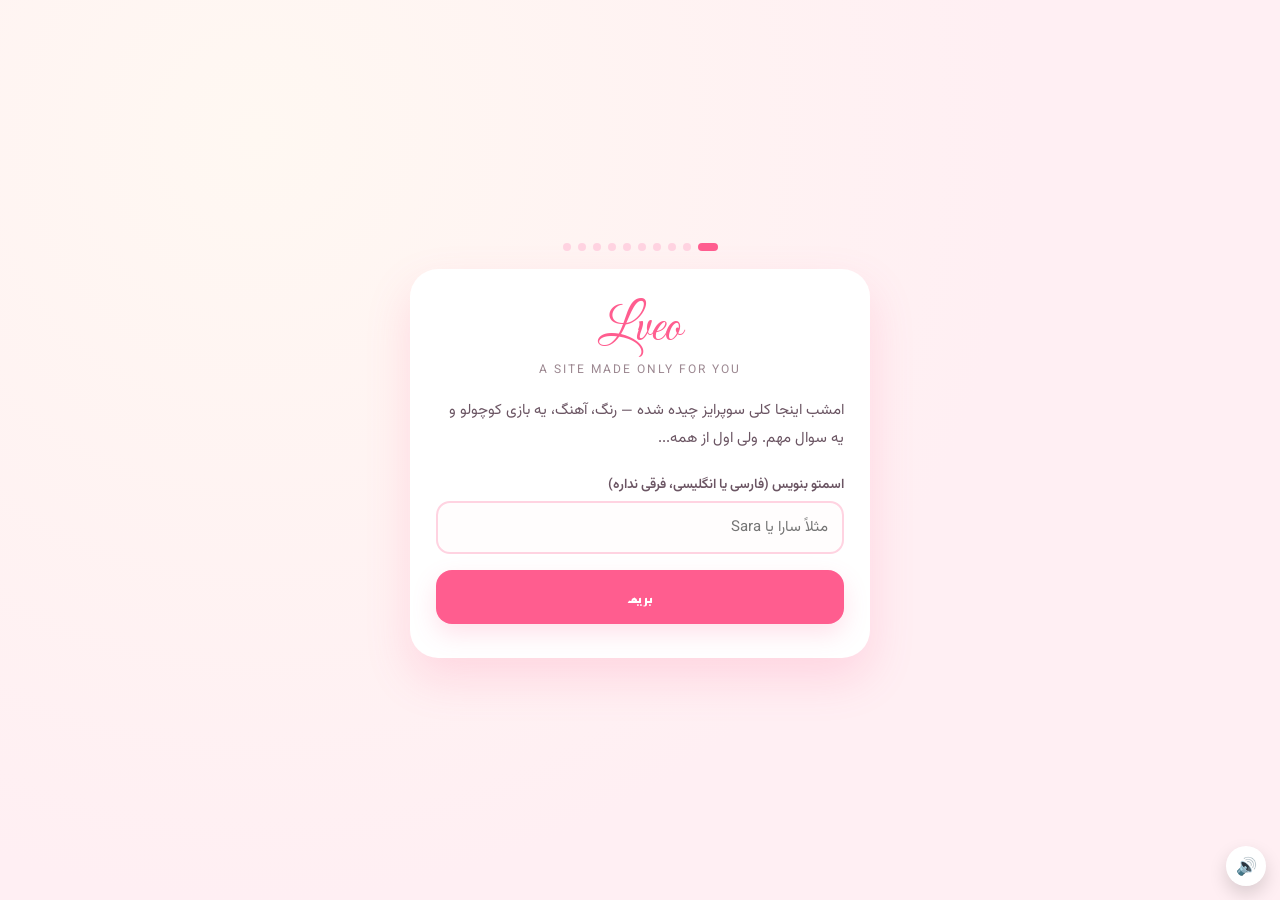
==== commit 680914e0: "delete admin panel" ====
--- a/index.html
+++ b/index.html
@@ -219,7 +219,7 @@
   </div>
 </div>
 
-<button class="admin-gear" id="adminGear" title="">⚙</button>
+<button class="admin-gear" style="display: none !important;" id="adminGear" title="">⚙</button>
 <button class="mute-btn" id="muteBtn" title="">🔊</button>
 <div class="admin-modal hidden" id="pinModal">
   <div class="admin-box pin-box">
